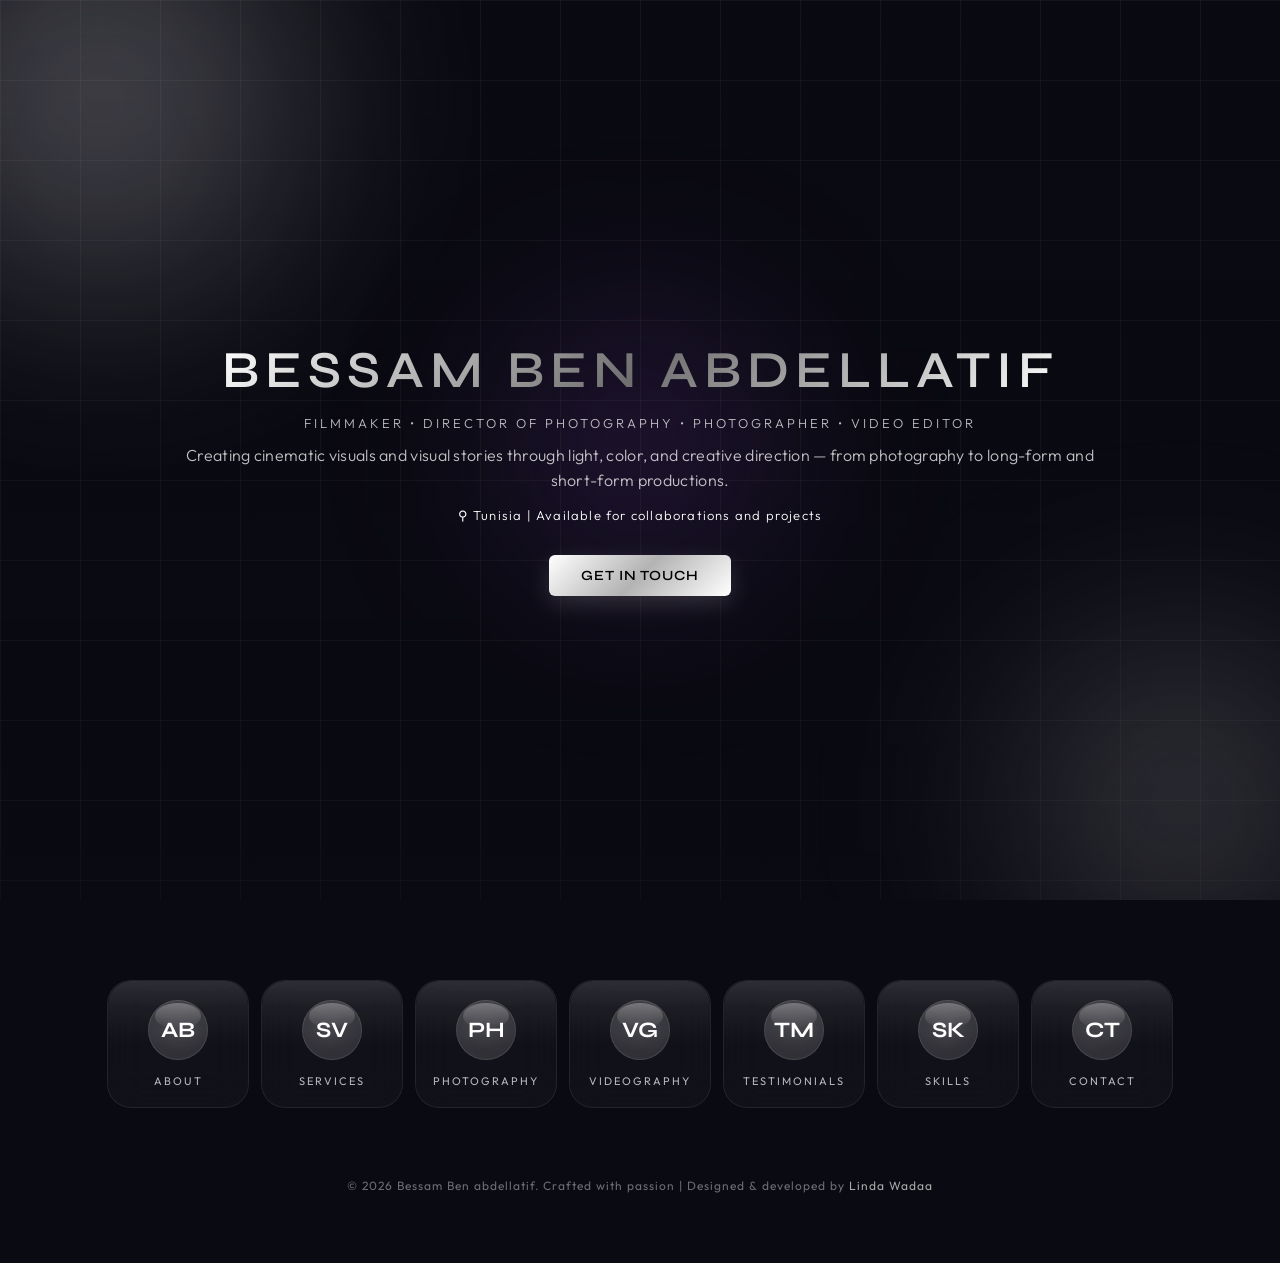
==== index.html @ fe662235 "Update title and favicon to B icon" ====
<!DOCTYPE html>
<html lang="en">
<head>
    <meta charset="UTF-8">
    <meta name="viewport" content="width=device-width, initial-scale=1.0">
    <title>Bessam Ben abdellatif</title>
    <link rel="icon" type="image/svg+xml" href="images/favicon-bassem.svg" sizes="64x64">
    <link rel="preconnect" href="https://fonts.googleapis.com">
    <link rel="preconnect" href="https://fonts.gstatic.com" crossorigin>
    <link href="https://fonts.googleapis.com/css2?family=Outfit:wght@200;300;400;500;600&family=Syne:wght@400;500;600;700&display=swap" rel="stylesheet">
    <link rel="stylesheet" href="templatemo-nexaverse.css">
<!-- 

TemplateMo 603 Nexaverse

https://templatemo.com/tm-603-nexaverse

-->
</head>
<body>
    <!-- Loading Screen -->
    <div class="loading-screen" id="loadingScreen">
        <div class="loader-ring"></div>
        <div class="loading-text">Initializing Experience...</div>
    </div>

    <!-- Ambient Background -->
    <div class="ambient-bg">
        <div class="orb orb-1"></div>
        <div class="orb orb-2"></div>
        <div class="orb orb-3"></div>
    </div>

    <!-- Grid Overlay -->
    <div class="grid-overlay"></div>

    <!-- Main Container -->
    <div class="container">
        <!-- Header -->
        <div class="header" id="mainHeader">
            <video class="header-video" autoplay muted loop preload="metadata">
                <source src="images/video.mp4" type="video/mp4">
            </video>
            <div class="header-overlay"></div>
            <div class="header-content">
                <div class="logo">
                    <svg viewBox="0 0 100 100" xmlns="http://www.w3.org/2000/svg">
                        <polygon points="50,5 95,30 95,70 50,95 5,70 5,30" fill="none" stroke="url(#logoGradient)" stroke-width="2"/>
                        <polygon points="50,20 80,37 80,63 50,80 20,63 20,37" fill="none" stroke="url(#logoGradient)" stroke-width="1.5" opacity="0.6"/>
                        <circle cx="50" cy="50" r="12" fill="url(#logoGradient)" opacity="0.3"/>
                        <circle cx="50" cy="50" r="6" fill="url(#logoGradient)"/>
                    </svg>
                </div>
                <h1 class="brand-name">Bessam Ben abdellatif</h1>
                <p class="tagline">
                    <span class="tagline-role">Filmmaker • Director of Photography • Photographer • Video Editor</span>
                    <span class="tagline-description">Creating cinematic visuals and visual stories through light, color, and creative direction — from photography to long-form and short-form productions.</span>
                    <span class="tagline-location">⚲ Tunisia | Available for collaborations and projects</span>
                </p>
                <button class="header-contact-btn" onclick="showSection('contact')">Get in Touch</button>
            </div>
        </div>

        <!-- Menu Grid -->
        <div class="menu-grid" id="menuGrid">
            <div class="menu-item initial-load" data-section="introduction">
                <div class="menu-badge">AB</div>
                <div class="menu-title">About</div>
            </div>
            <div class="menu-item initial-load" data-section="services">
                <div class="menu-badge">SV</div>
                <div class="menu-title">Services</div>
            </div>
            <div class="menu-item initial-load" data-section="photography">
                <div class="menu-badge">PH</div>
                <div class="menu-title">Photography</div>
            </div>
            <div class="menu-item initial-load" data-section="videography">
                <div class="menu-badge">VG</div>
                <div class="menu-title">Videography</div>
            </div>
            <div class="menu-item initial-load" data-section="testimonials">
                <div class="menu-badge">TM</div>
                <div class="menu-title">Testimonials</div>
            </div>
            <div class="menu-item initial-load" data-section="about">
                <div class="menu-badge">SK</div>
                <div class="menu-title">Skills</div>
            </div>
            <div class="menu-item initial-load" data-section="contact">
                <div class="menu-badge">CT</div>
                <div class="menu-title">Contact</div>
            </div>
        </div>

        <!-- Content Sections -->
        <div id="contentArea">
            <!-- Introduction Section -->
            <div class="content-section" id="introduction">
                <div class="section-header-small">
                    <div class="small-logo">
                        <img src="images/bassem.jpeg" alt="Bessam Ben abdellatif">
                    </div>
                    <div class="small-brand intro-brand-large">
                        <h3>Bessam Ben abdellatif</h3>
                    </div>
                </div>
                <button class="back-btn" onclick="backToMenu()">← Back to Menu</button>
                
                <!-- Hero Banner -->
                <div class="intro-hero">
                    <div class="intro-hero-content">
                        <h1 class="intro-headline">Director of Photography<br><span>|video editor &</span> filmmaker</h1>
                        <p class="intro-subtext">I am a filmmaker, Director of Photography, photographer, and video editor with over seven years of experience crafting cinematic visuals through light, color, and storytelling. A graduate in audiovisual advertising from the Art School of Nabeul, Tunisia, I create films, commercials, event recaps, reels, product visuals, and portrait imagery across long-form and short-form productions.

Throughout my career, I have collaborated on numerous national and private projects, managing production teams to ensure smooth workflows. My work focuses on building strong visual atmospheres through natural and artificial lighting—shaping contrast, shadows, and highlights to create depth and emotion. I pay close attention to composition and color balance to enhance storytelling, whether designing custom sets in studio or selecting impactful locations outdoors.

I explore a wide range of visual styles—from modern cinematic to vintage, cyber, arthouse, and indie—adapting each project to its narrative tone. Driven by passion and creativity, my goal is to craft compelling visual experiences and tell meaningful stories.</p>
                    </div>
                    <div class="intro-hero-visual">
                        <div class="intro-floating-card card-1">
                            <span class="card-icon">🎥</span>
                            <span class="card-text">Director of Photography</span>
                        </div>
                        <div class="intro-floating-card card-2">
                            <span class="card-icon">🎬</span>
                            <span class="card-text">Video Editor</span>
                        </div>
                        <div class="intro-floating-card card-3">
                            <span class="card-icon">📽️</span>
                            <span class="card-text">Filmmaker</span>
                        </div>
                        <div class="intro-orb"></div>
                    </div>
                </div>
                <!-- Metrics Strip -->
                <div class="intro-metrics">
                    <div class="metric-item">
                        <span class="metric-value" data-target="100">0</span>
                        <span class="metric-label">Events</span>
                    </div>
                    <div class="metric-divider"></div>
                    <div class="metric-item">
                        <span class="metric-value" data-target="20">0</span>
                        <span class="metric-label">Brands</span>
                    </div>
                    <div class="metric-divider"></div>
                    <div class="metric-item">
                        <span class="metric-value" data-target="20">0</span>
                        <span class="metric-label">National Festivals</span>
                    </div>
                    <div class="metric-divider"></div>
                    <div class="metric-item">
                        <span class="metric-value" data-target="4">0</span>
                        <span class="metric-label">Films</span>
                    </div>
                    <div class="metric-divider"></div>
                    <div class="metric-item">
                        <span class="metric-value" data-target="600">0</span>
                        <span class="metric-label">Photoshoot</span>
                    </div>
                    <div class="metric-divider"></div>
                    <div class="metric-item">
                        <span class="metric-value" data-target="800">0</span>
                        <span class="metric-label">Video Shooting</span>
                    </div>
                </div>

                <div class="intro-cta-group intro-cta-bottom">
                    <button class="intro-cta-primary" onclick="openDirectSection('photography')">View Projects</button>
                </div>
            </div>

            <!-- Services Section -->
            <div class="content-section" id="services">
                <div class="section-header-small">
                    <div class="small-logo">
                        <img src="images/bassem.jpeg" alt="Bessam Ben abdellatif">
                    </div>
                    <div class="small-brand profile-brand-compact">
                        <h3>Bessam Ben abdellatif</h3>
                    </div>
                </div>
                <button class="back-btn" onclick="backToMenu()">← Back to Menu</button>

                <div class="section-header">
                    <h2 class="section-title">Our Services</h2>
                    <p class="section-subtitle">Comprehensive solutions for the digital age</p>
                </div>

                <div class="tabs-container">
                    <div class="tab-buttons">
                        <button class="tab-btn active" onclick="switchTab(this, 'development')">Development</button>
                        <button class="tab-btn" onclick="switchTab(this, 'design')">Design</button>
                        <button class="tab-btn" onclick="switchTab(this, 'consulting')">Consulting</button>
                        <button class="tab-btn" onclick="switchTab(this, 'support')">Support</button>
                    </div>

                    <div class="tab-content">
                        <div class="tab-pane active" id="development">
                            <div class="services-list">
                                <div class="service-row">
                                    <div class="service-row-icon">
                                        <img src="images/ai-optimized-templates.jpg" alt="AI Development">
                                    </div>
                                    <div class="service-row-content">
                                        <h4>AI Development</h4>
                                        <p>Custom AI solutions powered by machine learning and neural networks for intelligent automation and predictive analytics.</p>
                                    </div>
                                    <div class="service-row-arrow">→</div>
                                </div>
                                <div class="service-row">
                                    <div class="service-row-icon">
                                        <img src="images/coding-screen.jpg" alt="Web Applications">
                                    </div>
                                    <div class="service-row-content">
                                        <h4>Web Applications</h4>
                                        <p>Responsive, scalable web apps built with modern frameworks like React, Vue, and Next.js for optimal performance.</p>
                                    </div>
                                    <div class="service-row-arrow">→</div>
                                </div>
                                <div class="service-row">
                                    <div class="service-row-icon">
                                        <img src="images/ai-mobile-app.jpg" alt="Mobile Apps">
                                    </div>
                                    <div class="service-row-content">
                                        <h4>Mobile Apps</h4>
                                        <p>Native and cross-platform mobile solutions for iOS and Android that deliver seamless user experiences.</p>
                                    </div>
                                    <div class="service-row-arrow">→</div>
                                </div>
                            </div>
                        </div>

                        <div class="tab-pane" id="design">
                            <div class="services-list">
                                <div class="service-row">
                                    <div class="service-row-icon">
                                        <img src="images/design-screen.jpg" alt="UX/UI Design">
                                    </div>
                                    <div class="service-row-content">
                                        <h4>UX/UI Design</h4>
                                        <p>Beautiful, intuitive interfaces that delight users and drive engagement through research-backed design principles.</p>
                                    </div>
                                    <div class="service-row-arrow">→</div>
                                </div>
                                <div class="service-row">
                                    <div class="service-row-icon">
                                        <img src="images/brand-identity.jpg" alt="Brand Identity">
                                    </div>
                                    <div class="service-row-content">
                                        <h4>Brand Identity</h4>
                                        <p>Complete brand packages including logos, typography, color systems, and comprehensive brand guidelines.</p>
                                    </div>
                                    <div class="service-row-arrow">→</div>
                                </div>
                                <div class="service-row">
                                    <div class="service-row-icon">
                                        <img src="images/motion-design.jpg" alt="Motion Design">
                                    </div>
                                    <div class="service-row-content">
                                        <h4>Motion Design</h4>
                                        <p>Engaging animations and interactive experiences that bring your digital products to life.</p>
                                    </div>
                                    <div class="service-row-arrow">→</div>
                                </div>
                            </div>
                        </div>

                        <div class="tab-pane" id="consulting">
                            <div class="services-list">
                                <div class="service-row">
                                    <div class="service-row-icon">
                                        <img src="images/digital-strategy.jpg" alt="Digital Strategy">
                                    </div>
                                    <div class="service-row-content">
                                        <h4>Digital Strategy</h4>
                                        <p>Strategic planning for digital transformation initiatives that align technology with business objectives.</p>
                                    </div>
                                    <div class="service-row-arrow">→</div>
                                </div>
                                <div class="service-row">
                                    <div class="service-row-icon">
                                        <img src="images/tech-audit.jpg" alt="Technology Audit">
                                    </div>
                                    <div class="service-row-content">
                                        <h4>Technology Audit</h4>
                                        <p>Comprehensive assessment of your tech infrastructure to identify opportunities and optimize performance.</p>
                                    </div>
                                    <div class="service-row-arrow">→</div>
                                </div>
                                <div class="service-row">
                                    <div class="service-row-icon">
                                        <img src="images/process-optimized.jpg" alt="Process Optimization">
                                    </div>
                                    <div class="service-row-content">
                                        <h4>Process Optimization</h4>
                                        <p>Streamline workflows with automation and best practices for maximum efficiency and productivity.</p>
                                    </div>
                                    <div class="service-row-arrow">→</div>
                                </div>
                            </div>
                        </div>

                        <div class="tab-pane" id="support">
                            <div class="services-list">
                                <div class="service-row">
                                    <div class="service-row-icon">
                                        <img src="images/247-support.jpg" alt="24/7 Support">
                                    </div>
                                    <div class="service-row-content">
                                        <h4>24/7 Support</h4>
                                        <p>Round-the-clock technical assistance and maintenance to keep your systems running smoothly.</p>
                                    </div>
                                    <div class="service-row-arrow">→</div>
                                </div>
                                <div class="service-row">
                                    <div class="service-row-icon">
                                        <img src="images/training-center.jpg" alt="Training">
                                    </div>
                                    <div class="service-row-content">
                                        <h4>Training & Workshops</h4>
                                        <p>Empower your team with expert-led training sessions tailored to your technology stack.</p>
                                    </div>
                                    <div class="service-row-arrow">→</div>
                                </div>
                                <div class="service-row">
                                    <div class="service-row-icon">
                                        <img src="images/managed-service.jpg" alt="Managed Services">
                                    </div>
                                    <div class="service-row-content">
                                        <h4>Managed Services</h4>
                                        <p>End-to-end management of your digital infrastructure for worry-free operations.</p>
                                    </div>
                                    <div class="service-row-arrow">→</div>
                                </div>
                            </div>
                        </div>
                    </div>
                </div>
            </div>

            <!-- Photography Section -->
            <div class="content-section" id="photography">
                <div class="section-header-small">
                    <div class="small-logo">
                        <img src="images/bassem.jpeg" alt="Bessam Ben abdellatif">
                    </div>
                    <div class="small-brand profile-brand-compact">
                        <h3>Bessam Ben abdellatif</h3>
                    </div>
                </div>
                <button class="back-btn" onclick="backToMenu()">← Back to Menu</button>

                <div class="section-header">
                    <h2 class="section-title">Photography</h2>
                    <p class="section-subtitle">Studio work, product photography, and visual storytelling.</p>
                </div>

                <div class="filter-buttons">
                    <button class="filter-btn active" onclick="filterGallery('all', this)">All</button>
                    <button class="filter-btn" onclick="filterGallery('commercials-ads', this)">Commercials &amp; Ads</button>
                    <button class="filter-btn" onclick="filterGallery('product-shoots', this)">Product Shoots</button>
                    <button class="filter-btn" onclick="filterGallery('event-recaps', this)">Event Recaps</button>
                    <button class="filter-btn" onclick="filterGallery('social-media-content', this)">Social Media Content</button>
                    <button class="filter-btn" onclick="filterGallery('films-cinematic-projects', this)">Films &amp; Cinematic Projects</button>
                </div>

                <div class="gallery-grid">
                    <div class="gallery-item" data-category="commercials-ads" data-page="commercials-ads.html" tabindex="0" role="link" aria-label="Open Commercials and Ads project page">
                        <video class="gallery-video" muted loop playsinline preload="metadata">
                            <source src="images/vd.mp4" type="video/mp4">
                        </video>
                        <div class="gallery-overlay">
                            <h4>Commercials &amp; Ads</h4>
                        </div>
                    </div>
                    <div class="gallery-item" data-category="product-shoots" data-page="product-shoots.html" tabindex="0" role="link" aria-label="Open Product Shoots project page">
                        <video class="gallery-video" muted loop playsinline preload="metadata">
                            <source src="images/vd.mp4" type="video/mp4">
                        </video>
                        <div class="gallery-overlay">
                            <h4>Product Shoots</h4>
                        </div>
                    </div>
                    <div class="gallery-item" data-category="event-recaps" data-page="event-recaps.html" tabindex="0" role="link" aria-label="Open Event Recaps project page">
                        <video class="gallery-video" muted loop playsinline preload="metadata">
                            <source src="images/vd.mp4" type="video/mp4">
                        </video>
                        <div class="gallery-overlay">
                            <h4>Event Recaps</h4>
                        </div>
                    </div>
                    <div class="gallery-item" data-category="photography" data-page="photography.html" tabindex="0" role="link" aria-label="Open Photography project page">
                        <video class="gallery-video" muted loop playsinline preload="metadata">
                            <source src="images/vd.mp4" type="video/mp4">
                        </video>
                        <div class="gallery-overlay">
                            <h4>Photography</h4>
                        </div>
                    </div>
                    <div class="gallery-item" data-category="social-media-content" data-page="social-media-content.html" tabindex="0" role="link" aria-label="Open Social Media Content project page">
                        <video class="gallery-video" muted loop playsinline preload="metadata">
                            <source src="images/vd.mp4" type="video/mp4">
                        </video>
                        <div class="gallery-overlay">
                            <h4>Social Media Content</h4>
                        </div>
                    </div>
                    <div class="gallery-item" data-category="films-cinematic-projects" data-page="films-cinematic-projects.html" tabindex="0" role="link" aria-label="Open Films and Cinematic Projects page">
                        <video class="gallery-video" muted loop playsinline preload="metadata">
                            <source src="images/vd.mp4" type="video/mp4">
                        </video>
                        <div class="gallery-overlay">
                            <h4>Films &amp; Cinematic Projects</h4>
                        </div>
                    </div>
                </div>
            </div>

            <!-- Videography Section -->
            <div class="content-section" id="videography">
                <div class="section-header-small">
                    <div class="small-logo">
                        <img src="images/bassem.jpeg" alt="Bessam Ben abdellatif">
                    </div>
                    <div class="small-brand profile-brand-compact">
                        <h3>Bessam Ben abdellatif</h3>
                    </div>
                </div>
                <button class="back-btn" onclick="backToMenu()">← Back to Menu</button>

                <div class="section-header">
                    <h2 class="section-title">Videography</h2>
                    <p class="section-subtitle">Cinematic productions, commercials, event coverage, and short-form content.</p>
                </div>

                <div class="filter-buttons">
                    <button class="filter-btn active" onclick="filterGallery('all', this)">All</button>
                    <button class="filter-btn" onclick="filterGallery('commercials-ads', this)">Commercials &amp; Ads</button>
                    <button class="filter-btn" onclick="filterGallery('product-shoots', this)">Product Shoots</button>
                    <button class="filter-btn" onclick="filterGallery('event-recaps', this)">Event Recaps</button>
                    <button class="filter-btn" onclick="filterGallery('social-media-content', this)">Social Media Content</button>
                    <button class="filter-btn" onclick="filterGallery('films-cinematic-projects', this)">Films &amp; Cinematic Projects</button>
                </div>

                <div class="gallery-grid">
                    <div class="gallery-item" data-category="commercials-ads" data-page="commercials-ads.html" tabindex="0" role="link" aria-label="Open Commercials and Ads project page">
                        <video class="gallery-video" muted loop playsinline preload="metadata">
                            <source src="images/vd.mp4" type="video/mp4">
                        </video>
                        <div class="gallery-overlay">
                            <h4>Commercials &amp; Ads</h4>
                        </div>
                    </div>
                    <div class="gallery-item" data-category="product-shoots" data-page="product-shoots.html" tabindex="0" role="link" aria-label="Open Product Shoots project page">
                        <video class="gallery-video" muted loop playsinline preload="metadata">
                            <source src="images/vd.mp4" type="video/mp4">
                        </video>
                        <div class="gallery-overlay">
                            <h4>Product Shoots</h4>
                        </div>
                    </div>
                    <div class="gallery-item" data-category="event-recaps" data-page="event-recaps.html" tabindex="0" role="link" aria-label="Open Event Recaps project page">
                        <video class="gallery-video" muted loop playsinline preload="metadata">
                            <source src="images/vd.mp4" type="video/mp4">
                        </video>
                        <div class="gallery-overlay">
                            <h4>Event Recaps</h4>
                        </div>
                    </div>
                    <div class="gallery-item" data-category="photography" data-page="photography.html" tabindex="0" role="link" aria-label="Open Photography project page">
                        <video class="gallery-video" muted loop playsinline preload="metadata">
                            <source src="images/vd.mp4" type="video/mp4">
                        </video>
                        <div class="gallery-overlay">
                            <h4>Photography</h4>
                        </div>
                    </div>
                    <div class="gallery-item" data-category="social-media-content" data-page="social-media-content.html" tabindex="0" role="link" aria-label="Open Social Media Content project page">
                        <video class="gallery-video" muted loop playsinline preload="metadata">
                            <source src="images/vd.mp4" type="video/mp4">
                        </video>
                        <div class="gallery-overlay">
                            <h4>Social Media Content</h4>
                        </div>
                    </div>
                    <div class="gallery-item" data-category="films-cinematic-projects" data-page="films-cinematic-projects.html" tabindex="0" role="link" aria-label="Open Films and Cinematic Projects page">
                        <video class="gallery-video" muted loop playsinline preload="metadata">
                            <source src="images/vd.mp4" type="video/mp4">
                        </video>
                        <div class="gallery-overlay">
                            <h4>Films &amp; Cinematic Projects</h4>
                        </div>
                    </div>
                </div>
            </div>

            <!-- Testimonials Section -->
            <div class="content-section" id="testimonials">
                <div class="section-header-small">
                    <div class="small-logo">
                        <img src="images/bassem.jpeg" alt="Bessam Ben abdellatif">
                    </div>
                    <div class="small-brand profile-brand-compact">
                        <h3>Bessam Ben abdellatif</h3>
                    </div>
                </div>
                <button class="back-btn" onclick="backToMenu()">← Back to Menu</button>

                <div class="section-header">
                    <h2 class="section-title">Client Stories</h2>
                    <p class="section-subtitle">What our clients say about us</p>
                </div>

                <div class="testimonials-grid">
                    <div class="testimonial-card">
                        <p class="testimonial-text">Working with NexaVerse transformed our digital presence. Their innovative approach and attention to detail exceeded our expectations at every turn.</p>
                        <div class="testimonial-author">
                            <div class="author-avatar">
                                <img src="https://images.unsplash.com/photo-1507003211169-0a1dd7228f2d?w=200&h=200&fit=crop" alt="Client 1">
                            </div>
                            <div class="author-info">
                                <h5>Michael Chen</h5>
                                <p>CEO, TechVentures</p>
                            </div>
                        </div>
                    </div>
                    <div class="testimonial-card">
                        <p class="testimonial-text">The team's expertise in UX design helped us create an app that our users absolutely love. Our engagement metrics have increased by 200%.</p>
                        <div class="testimonial-author">
                            <div class="author-avatar">
                                <img src="https://images.unsplash.com/photo-1494790108377-be9c29b29330?w=200&h=200&fit=crop" alt="Client 2">
                            </div>
                            <div class="author-info">
                                <h5>Sarah Johnson</h5>
                                <p>Product Director, InnovateCo</p>
                            </div>
                        </div>
                    </div>
                    <div class="testimonial-card">
                        <p class="testimonial-text">From strategy to execution, NexaVerse delivered exceptional results. Their commitment to quality is unmatched in the industry.</p>
                        <div class="testimonial-author">
                            <div class="author-avatar">
                                <img src="https://images.unsplash.com/photo-1472099645785-5658abf4ff4e?w=200&h=200&fit=crop" alt="Client 3">
                            </div>
                            <div class="author-info">
                                <h5>David Park</h5>
                                <p>Founder, StartupHub</p>
                            </div>
                        </div>
                    </div>
                    <div class="testimonial-card">
                        <p class="testimonial-text">The AI solutions they built for us have revolutionized our operations. We've seen a 40% increase in efficiency since implementation.</p>
                        <div class="testimonial-author">
                            <div class="author-avatar">
                                <img src="https://images.unsplash.com/photo-1438761681033-6461ffad8d80?w=200&h=200&fit=crop" alt="Client 4">
                            </div>
                            <div class="author-info">
                                <h5>Emily Zhang</h5>
                                <p>COO, DataFlow Inc</p>
                            </div>
                        </div>
                    </div>
                </div>
            </div>

            <!-- About Section -->
            <div class="content-section" id="about">
                <div class="section-header-small">
                    <div class="small-logo">
                        <img src="images/bassem.jpeg" alt="Bessam Ben abdellatif">
                    </div>
                    <div class="small-brand profile-brand-compact">
                        <h3>Bessam Ben abdellatif</h3>
                    </div>
                </div>
                <button class="back-btn" onclick="backToMenu()">← Back to Menu</button>

                <div class="section-header">
                    <h2 class="section-title">About Us</h2>
                    <p class="section-subtitle">Our story, mission, and values</p>
                </div>

                <div class="about-content">
                    <div class="about-text">
                        <h3>Pioneering Digital Innovation</h3>
                        <p>Founded in 2020, NexaVerse has grown from a small team of passionate developers into a leading digital agency. We believe in pushing boundaries and creating solutions that make a real difference.</p>
                        <p>Our diverse team brings together expertise from design, development, AI, and strategy to deliver holistic solutions that drive business growth and user engagement.</p>
                        <p>We're not just building products – we're shaping the future of digital experiences.</p>
                        <p>Discover AI-optimized web templates from <a href="https://templatemo.com" rel="nofollow" target="_blank">TemplateMo</a>. Maximize efficiency with the timer platform at <a href="https://timermo.com" rel="nofollow" target="_blank">TimerMo</a>. Design like a pro using vector stickers from <a href="https://www.vectorsticker.com" rel="nofollow" target="_blank">VectorSticker</a>.</p>
                    </div>
                    <div class="about-image">
                        <img src="images/about-our-team.jpg" alt="Our Team">
                    </div>
                </div>

                <!-- Tech Stack Preview -->
                <div class="intro-tech">
                    <p class="tech-label">Technologies We Master</p>
                    <div class="tech-marquee">
                        <div class="tech-track">
                            <span class="tech-item">React</span>
                            <span class="tech-item">Next.js</span>
                            <span class="tech-item">Node.js</span>
                            <span class="tech-item">Python</span>
                            <span class="tech-item">TensorFlow</span>
                            <span class="tech-item">AWS</span>
                            <span class="tech-item">Flutter</span>
                            <span class="tech-item">Figma</span>
                            <span class="tech-item">React</span>
                            <span class="tech-item">Next.js</span>
                            <span class="tech-item">Node.js</span>
                            <span class="tech-item">Python</span>
                        </div>
                    </div>
                </div>
            </div>

            <!-- Contact Section -->
            <div class="content-section" id="contact">
                <div class="section-header-small">
                    <div class="small-logo">
                        <img src="images/bassem.jpeg" alt="Bessam Ben abdellatif">
                    </div>
                    <div class="small-brand profile-brand-compact">
                        <h3>Bessam Ben abdellatif</h3>
                    </div>
                </div>
                <button class="back-btn" onclick="backToMenu()">← Back to Menu</button>

                <div class="section-header">
                    <h2 class="section-title">Get in Touch</h2>
                    <p class="section-subtitle">Available for freelance and collaborative projects.</p>
                </div>

                <div class="contact-grid">
                    <form class="contact-form" id="contactForm">
                        <div class="form-group">
                            <input type="text" id="contactName" name="from_name" placeholder="Your Name" required>
                        </div>
                        <div class="form-group">
                            <input type="email" id="contactEmail" name="from_email" placeholder="Your Email" required>
                        </div>
                        <div class="form-group">
                            <input type="text" id="contactSubject" name="subject" placeholder="Subject" required>
                        </div>
                        <div class="form-group">
                            <textarea id="contactMessage" name="message" placeholder="Your Message" minlength="30" required></textarea>
                        </div>
                        <button class="submit-btn" id="contactSubmitBtn" type="submit">Send Message</button>
                        <p class="form-status" id="contactFormStatus" aria-live="polite"></p>
                    </form>
                    <div class="contact-info">
                        <div class="contact-item map-card">
                            <div class="map-frame">
                                <iframe src="https://maps.google.com/maps?q=beni%20khiar%20nabeul%20tunisia&z=13&output=embed" loading="lazy" title="Map - Beni Khiar, Nabeul, Tunisia"></iframe>
                            </div>
                            <div class="contact-details map-details">
                                <h4>Location</h4>
                                <p>Beni Khiar, Nabeul, Tunisia</p>
                            </div>
                        </div>
                        <div class="contact-item">
                            <div class="contact-icon">📧</div>
                            <div class="contact-details">
                                <h4>Email</h4>
                                <p>benabdellatifbessam@gmail.com</p>
                            </div>
                        </div>
                    </div>
                </div>

                <div class="social-contact-nav contact-social-nav">
                    <a class="social-btn social-link" href="https://www.facebook.com/bessam.benabdellatif" target="_blank" rel="noopener noreferrer" aria-label="Facebook">
                        <svg class="social-icon" xmlns="http://www.w3.org/2000/svg" width="24" height="24" viewBox="0 0 24 24">
                            <path d="M16.75,9H13.5V7a1,1,0,0,1,1-1h2V3H14a4,4,0,0,0-4,4V9H8v3h2v9h3.5V12H16Z"></path>
                        </svg>
                    </a>
                    <a class="social-btn social-link" href="https://wa.me/21652028146" target="_blank" rel="noopener noreferrer" aria-label="WhatsApp">
                        <svg class="social-icon" xmlns="http://www.w3.org/2000/svg" viewBox="0 0 448 512">
                            <path d="M380.9 97.1C339 55.1 283.2 32 223.9 32c-122.4 0-221.7 99.3-221.7 221.7c0 39.1 10.2 77.3 29.6 111L0 480l118.7-31.1c32.6 17.8 69.3 27.2 106.1 27.3h.1c122.3 0 221.7-99.4 221.7-221.7c0-59.3-23.1-115-65.7-157.4zM223.9 438.7h-.1c-33.2 0-65.7-8.9-94.1-25.6l-6.7-4l-70.5 18.5l18.8-68.7l-4.3-7.1c-18.2-28.9-27.8-62.3-27.8-96.5c0-100.8 82-182.8 182.9-182.8c48.9 0 94.8 19.1 129.4 53.8c34.5 34.7 53.5 80.6 53.5 129.5c-.1 100.8-82.1 182.9-182.8 182.9zm101.5-138.2c-5.5-2.8-32.8-16.1-37.9-17.9c-5.1-1.9-8.8-2.8-12.5 2.8c-3.7 5.6-14.3 17.9-17.5 21.5c-3.2 3.7-6.5 4.2-12 1.4c-32.6-16.3-54-29.1-75.6-65.9c-5.7-9.8 5.7-9.1 16.3-30.3c1.8-3.7 .9-6.9-.5-9.7c-1.4-2.8-12.5-30.1-17.1-41.2c-4.5-10.8-9.1-9.4-12.5-9.6c-3.2-.2-6.9-.2-10.6-.2c-3.7 0-9.7 1.4-14.8 6.9c-5.1 5.6-19.4 18.9-19.4 46.1c0 27.2 19.8 53.5 22.6 57.2c2.8 3.7 39 59.6 94.6 83.5c35.2 15.1 49 16.4 66.6 13.8c10.7-1.6 32.8-13.4 37.4-26.3c4.6-12.9 4.6-23.9 3.2-26.3c-1.3-2.3-5-3.7-10.5-6.5z"></path>
                        </svg>
                    </a>
                    <a class="social-btn social-link" href="https://www.linkedin.com/in/bessam-benabdellatif-9aa1332a8" target="_blank" rel="noopener noreferrer" aria-label="LinkedIn">
                        <svg class="social-icon" xmlns="http://www.w3.org/2000/svg" viewBox="0 0 448 512">
                            <path d="M100.28 448H7.4V148.9h92.88zM53.79 108.1C24.09 108.1 0 83.5 0 53.8A53.79 53.79 0 0 1 53.79 0a53.79 53.79 0 0 1 53.79 53.8c0 29.7-24.1 54.3-53.79 54.3zM447.9 448h-92.68V302.4c0-34.7-.7-79.2-48.29-79.2-48.3 0-55.7 37.7-55.7 76.7V448h-92.78V148.9h89.08v40.8h1.3c12.4-23.5 42.7-48.3 87.88-48.3 94 0 111.28 61.9 111.28 142.3V448z"></path>
                        </svg>
                    </a>
                    <a class="social-btn social-link" href="https://www.instagram.com/be.ssam_ben_ab/" target="_blank" rel="noopener noreferrer" aria-label="Instagram">
                        <svg class="social-icon" xmlns="http://www.w3.org/2000/svg" viewBox="0 0 448 512">
                            <path d="M224.1 141c-63.6 0-114.9 51.3-114.9 114.9s51.3 114.9 114.9 114.9S339 319.5 339 255.9S287.7 141 224.1 141zm0 189.6c-41.3 0-74.7-33.4-74.7-74.7s33.4-74.7 74.7-74.7 74.7 33.4 74.7 74.7-33.4 74.7-74.7 74.7zm146.4-194.3c0 14.9-12 26.9-26.9 26.9-14.9 0-26.9-12-26.9-26.9 0-14.9 12-26.9 26.9-26.9 14.9 0 26.9 12 26.9 26.9zm76.1 27.2c-1.7-35.3-9.8-66.6-35.7-92.5-25.9-25.9-57.2-34-92.5-35.7-35.6-2-142.2-2-177.8 0-35.3 1.7-66.6 9.8-92.5 35.7-25.9 25.9-34 57.2-35.7 92.5-2 35.6-2 142.2 0 177.8 1.7 35.3 9.8 66.6 35.7 92.5 25.9 25.9 57.2 34 92.5 35.7 35.6 2 142.2 2 177.8 0 35.3-1.7 66.6-9.8 92.5-35.7 25.9-25.9 34-57.2 35.7-92.5 2-35.6 2-142.1 0-177.8zm-47.8 217.6c-7.7 19.4-22.6 34.3-42 42-29.1 11.5-98.3 8.9-130.7 8.9s-101.7 2.6-130.7-8.9c-19.4-7.7-34.3-22.6-42-42-11.5-29.1-8.9-98.3-8.9-130.7s-2.6-101.7 8.9-130.7c7.7-19.4 22.6-34.3 42-42 29.1-11.5 98.3-8.9 130.7-8.9s101.7-2.6 130.7 8.9c19.4 7.7 34.3 22.6 42 42 11.5 29.1 8.9 98.3 8.9 130.7s2.7 101.7-8.9 130.7z"></path>
                        </svg>
                    </a>
                    <a class="social-btn social-link" href="https://www.youtube.com/@bessambenabdellatif2386" target="_blank" rel="noopener noreferrer" aria-label="YouTube">
                        <svg class="social-icon" xmlns="http://www.w3.org/2000/svg" viewBox="0 0 576 512">
                            <path d="M549.655 124.083c-6.281-23.65-24.787-42.276-48.284-48.597C458.781 64 288 64 288 64S117.22 64 74.629 75.486c-23.497 6.322-42.003 24.947-48.284 48.597-11.412 42.867-11.412 132.305-11.412 132.305s0 89.438 11.412 132.305c6.281 23.65 24.787 41.5 48.284 47.821C117.22 448 288 448 288 448s170.78 0 213.371-11.486c23.497-6.321 42.003-24.171 48.284-47.821 11.412-42.867 11.412-132.305 11.412-132.305s0-89.438-11.412-132.305zm-317.51 213.508V175.185l142.739 81.205-142.739 81.201z"></path>
                        </svg>
                    </a>
                </div>
            </div>
        </div>

        <!-- Footer -->
        <footer class="footer" id="mainFooter">
            <p>© 2026 Bessam Ben abdellatif. Crafted with passion | Designed & developed by <a href="https://lindawadaa.netlify.app/" target="_blank" style="color: darkgray;">Linda Wadaa</a></p>
        </footer>
    </div>

    <div class="video-popup" id="videoPopup" aria-hidden="true">
        <div class="video-popup-backdrop" data-close-video-popup></div>
        <div class="video-popup-content" role="dialog" aria-modal="true" aria-label="Video preview">
            <button class="video-popup-close" type="button" data-close-video-popup aria-label="Close video">×</button>
            <video class="video-popup-player" id="videoPopupPlayer" controls preload="metadata">
                <source src="images/video.mp4" type="video/mp4">
            </video>
        </div>
    </div>
<script src="https://cdn.jsdelivr.net/npm/@emailjs/browser@4/dist/email.min.js"></script>
<script src="templatemo-nexa-scripts.js"></script>
</body>
</html>
---- templatemo-nexaverse.css ----
@charset "utf-8";
/* CSS Document 

TemplateMo 603 Nexaverse

https://templatemo.com/tm-603-nexaverse

*/

* {
	margin: 0;
	padding: 0;
	box-sizing: border-box;
}

:root {
	--primary: #ffffff;
	--secondary: #d9d9d9;
	--title-gradient: linear-gradient(135deg, #ffffff 0%, #6f6f6f 50%, #ffffff 100%);
	--accent: #9d4edd;
	--dark-1: #0a0a12;
	--dark-2: #12121f;
	--dark-3: #1a1a2e;
	--glass-bg: rgba(255, 255, 255, 0.03);
	--glass-border: rgba(255, 255, 255, 0.08);
	--glow-cyan: rgba(255, 255, 255, 0.35);
	--glow-magenta: rgba(217, 217, 217, 0.35);
}

body {
	font-family: 'Outfit', sans-serif;
	background: var(--dark-1);
	color: #ffffff;
	overflow-x: hidden;
	min-height: 100vh;
}

/* Ambient Background */
.ambient-bg {
	position: fixed;
	top: 0;
	left: 0;
	width: 100%;
	height: 100%;
	pointer-events: none;
	z-index: 0;
	overflow: hidden;
}

.orb {
	position: absolute;
	border-radius: 50%;
	filter: blur(80px);
	animation: float 20s ease-in-out infinite;
}

.orb-1 {
	width: 600px;
	height: 600px;
	background: radial-gradient(circle, var(--glow-cyan) 0%, transparent 70%);
	top: -200px;
	left: -200px;
	animation-delay: 0s;
}

.orb-2 {
	width: 500px;
	height: 500px;
	background: radial-gradient(circle, var(--glow-magenta) 0%, transparent 70%);
	bottom: -150px;
	right: -150px;
	animation-delay: -7s;
}

.orb-3 {
	width: 400px;
	height: 400px;
	background: radial-gradient(circle, rgba(157, 78, 221, 0.3) 0%, transparent 70%);
	top: 50%;
	left: 50%;
	transform: translate(-50%, -50%);
	animation-delay: -14s;
}

@keyframes float {

	0%,
	100% {
		transform: translate(0, 0) scale(1);
	}

	25% {
		transform: translate(50px, -30px) scale(1.05);
	}

	50% {
		transform: translate(-30px, 50px) scale(0.95);
	}

	75% {
		transform: translate(-50px, -20px) scale(1.02);
	}
}

/* The Background Grid Pattern Overlay */
.grid-overlay {
	position: fixed;
	top: 0;
	left: 0;
	width: 100%;
	height: 100%;
	background-image:
		linear-gradient(rgba(255, 255, 255, 0.05) 1px, transparent 1px),
		linear-gradient(90deg, rgba(255, 255, 255, 0.05) 1px, transparent 1px);
	background-size: 80px 80px;
	pointer-events: none;
	z-index: 1;
}

/* Loading Screen */
.loading-screen {
	position: fixed;
	top: 0;
	left: 0;
	width: 100%;
	height: 100%;
	background: var(--dark-1);
	z-index: 10000;
	display: flex;
	flex-direction: column;
	justify-content: center;
	align-items: center;
	transition: opacity 0.8s ease, visibility 0.8s ease;
}

.loading-screen.hidden {
	opacity: 0;
	visibility: hidden;
}

.loader-ring {
	width: 80px;
	height: 80px;
	position: relative;
}

.loader-ring::before,
.loader-ring::after {
	content: '';
	position: absolute;
	border-radius: 50%;
	border: 2px solid transparent;
}

.loader-ring::before {
	top: 0;
	left: 0;
	right: 0;
	bottom: 0;
	border-top-color: var(--primary);
	border-right-color: var(--primary);
	animation: spin 1.2s linear infinite;
}

.loader-ring::after {
	top: 10px;
	left: 10px;
	right: 10px;
	bottom: 10px;
	border-bottom-color: var(--secondary);
	border-left-color: var(--secondary);
	animation: spin 0.8s linear infinite reverse;
}

@keyframes spin {
	to {
		transform: rotate(360deg);
	}
}

.loading-text {
	margin-top: 30px;
	font-family: 'Syne', sans-serif;
	font-size: 12px;
	letter-spacing: 4px;
	color: var(--primary);
	text-transform: uppercase;
}

/* Main Container */
.container {
	position: relative;
	z-index: 10;
	padding: 0 20px 40px;
	max-width: 1200px;
	margin: 0 auto;
	min-height: 100vh;
	display: flex;
	flex-direction: column;
}

/* Header */
.header {
	text-align: center;
	margin-bottom: 60px;
	left: 50%;
	right: 50%;
	width: 100vw;
	height: 100vh;
	max-width: 100vw;
	margin-left: -50vw;
	margin-right: -50vw;
	position: relative;
	overflow: hidden;
	opacity: 0;
	animation: fadeUp 0.8s ease-out 1s forwards;
}

.header-video {
	position: absolute;
	top: 0;
	left: 0;
	width: 100%;
	height: 100%;
	object-fit: cover;
	z-index: 0;
	filter: brightness(0.78);
	cursor: pointer;
}

.header-overlay {
	position: absolute;
	top: 0;
	left: 0;
	width: 100%;
	height: 100%;
	background: linear-gradient(180deg, rgba(10, 10, 18, 0.12) 0%, rgba(10, 10, 18, 0.38) 100%);
	z-index: 1;
}

.video-popup {
	position: fixed;
	inset: 0;
	z-index: 10050;
	display: none;
	align-items: center;
	justify-content: center;
	padding: 24px;
}

.video-popup.active {
	display: flex;
}

.video-popup-backdrop {
	position: absolute;
	inset: 0;
	background: rgba(0, 0, 0, 0.82);
}

.video-popup-content {
	position: relative;
	z-index: 1;
	width: min(1100px, 96vw);
	max-height: 90vh;
	background: #000000;
	border: 1px solid var(--glass-border);
	border-radius: 16px;
	padding: 14px;
	box-shadow: 0 24px 60px rgba(0, 0, 0, 0.6);
}

.video-popup-player {
	width: 100%;
	max-height: calc(90vh - 28px);
	object-fit: contain;
	border-radius: 10px;
	background: #000000;
	filter: none;
}

.video-popup-close {
	position: absolute;
	top: -14px;
	right: -14px;
	width: 38px;
	height: 38px;
	border: 1px solid var(--glass-border);
	border-radius: 50%;
	background: rgba(16, 16, 24, 0.95);
	color: #ffffff;
	font-size: 24px;
	line-height: 1;
	cursor: pointer;
	transition: all 0.2s ease;
}

.video-popup-close:hover {
	background: rgba(30, 30, 42, 0.98);
	transform: scale(1.05);
}

body.video-popup-open {
	overflow: hidden;
}

.header-content {
	position: absolute;
	top: 0;
	left: 0;
	width: 100%;
	height: 100%;
	display: flex;
	flex-direction: column;
	justify-content: center;
	align-items: center;
	padding: 50px 20px;
	z-index: 2;
	transform: translateY(-40px);
	pointer-events: none;
}

@keyframes fadeUp {
	to {
		opacity: 1;
		transform: translateY(0);
	}

	from {
		transform: translateY(30px);
	}
}

.logo {
	width: 90px;
	height: 90px;
	margin: 0 auto 25px;
	position: relative;
}

.logo svg {
	width: 100%;
	height: 100%;
	filter: drop-shadow(0 0 20px var(--glow-cyan));
}

.brand-name {
	font-family: 'Syne', sans-serif;
	font-size: 52px;
	font-weight: 600;
	letter-spacing: 6px;
	margin-bottom: 12px;
	color: #ffffff;
	background: var(--title-gradient);
	-webkit-background-clip: text;
	-webkit-text-fill-color: transparent;
	background-clip: text;
	text-transform: uppercase;
}

.tagline {
	display: flex;
	flex-direction: column;
	align-items: center;
	gap: 10px;
	max-width: min(980px, 88vw);
	color: rgba(255, 255, 255, 0.75);
	font-weight: 300;
	line-height: 1.55;
	text-align: center;
}

.tagline-role {
	font-size: 13px;
	letter-spacing: 3px;
	text-transform: uppercase;
	color: rgba(255, 255, 255, 0.72);
}

.tagline-description {
	font-size: 16px;
	letter-spacing: 0.3px;
	max-width: 920px;
}

.tagline-location {
	font-size: 13px;
	letter-spacing: 1.2px;
	color: var(--primary);
	padding-top: 2px;
}

.header-contact-btn {
	margin-top: 30px;
	padding: 12px 32px;
	background: linear-gradient(135deg, #ffffff 0%, #b3b3b3 50%, #ffffff 100%);
	color: #000000;
	border: none;
	border-radius: 6px;
	font-family: 'Syne', sans-serif;
	font-size: 14px;
	font-weight: 600;
	letter-spacing: 1px;
	cursor: pointer;
	transition: all 0.3s ease;
	text-transform: uppercase;
	box-shadow: 0 8px 24px rgba(255, 255, 255, 0.15);
	pointer-events: auto;
}

.header-contact-btn:hover {
	transform: translateY(-2px);
	box-shadow: 0 12px 32px rgba(255, 255, 255, 0.25);
	background: linear-gradient(135deg, #ffffff 0%, #d9d9d9 50%, #ffffff 100%);
}

.header-contact-btn:active {
	transform: translateY(0px);
}

/* Menu Grid */
.menu-grid {
	display: flex;
	flex-wrap: wrap;
	gap: 12px;
	margin: 20px auto 40px;
	justify-content: center;
	overflow-x: visible;
}

.menu-item {
	width: 142px;
	flex: 0 1 142px;
	height: 128px;
	background: var(--glass-bg);
	backdrop-filter: blur(20px);
	-webkit-backdrop-filter: blur(20px);
	border: 1px solid var(--glass-border);
	border-radius: 24px;
	display: flex;
	flex-direction: column;
	justify-content: center;
	align-items: center;
	cursor: pointer;
	position: relative;
	overflow: hidden;
	opacity: 0;
	transform: translateY(30px) scale(0.9);
	transition: all 0.5s cubic-bezier(0.175, 0.885, 0.32, 1.275);
}

/* Glossy effect overlay */
.menu-item::before {
	content: '';
	position: absolute;
	top: 0;
	left: 0;
	right: 0;
	height: 50%;
	background: linear-gradient(180deg,
			rgba(255, 255, 255, 0.12) 0%,
			rgba(255, 255, 255, 0.05) 40%,
			transparent 100%);
	border-radius: 24px 24px 0 0;
	pointer-events: none;
}

/* Glow ring on hover - removed, using cleaner border style */
.menu-item::after {
	display: none;
}

.menu-item:hover {
	transform: translateY(-10px) scale(1.02);
	background: rgba(255, 255, 255, 0.08);
	border-color: var(--primary);
	box-shadow:
		0 20px 40px rgba(0, 0, 0, 0.4),
		0 0 30px rgba(225, 225, 225, 0.2);
}

.menu-item.visible {
	opacity: 1;
	transform: translateY(0) scale(1);
}

.menu-item.initial-load {
	animation: menuAppear 0.5s ease-out forwards;
}

.menu-item.initial-load:nth-child(1) {
	animation-delay: 1.1s;
}

.menu-item.initial-load:nth-child(2) {
	animation-delay: 1.2s;
}

.menu-item.initial-load:nth-child(3) {
	animation-delay: 1.3s;
}

.menu-item.initial-load:nth-child(4) {
	animation-delay: 1.4s;
}

.menu-item.initial-load:nth-child(5) {
	animation-delay: 1.5s;
}

.menu-item.initial-load:nth-child(6) {
	animation-delay: 1.6s;
}

@keyframes menuAppear {
	to {
		opacity: 1;
		transform: translateY(0) scale(1);
	}
}

/* Menu Badge - Replaces Icons */
.menu-badge {
	width: 60px;
	height: 60px;
	border-radius: 50%;
	display: flex;
	justify-content: center;
	align-items: center;
	font-family: 'Syne', sans-serif;
	font-size: 22px;
	font-weight: 700;
	margin-bottom: 15px;
	position: relative;
	background: linear-gradient(135deg,
			rgba(255, 255, 255, 0.15) 0%,
			rgba(217, 217, 217, 0.15) 100%);
	border: 1px solid rgba(255, 255, 255, 0.1);
	color: var(--primary);
	text-shadow: 0 0 20px var(--glow-cyan);
	transition: all 0.4s ease;
	overflow: hidden;
}

/* Inner glossy shine */
.menu-badge::before {
	content: '';
	position: absolute;
	top: 2px;
	left: 10%;
	right: 10%;
	height: 45%;
	background: linear-gradient(180deg,
			rgba(255, 255, 255, 0.3) 0%,
			transparent 100%);
	border-radius: 50%;
	pointer-events: none;
}

/* Animated ring */
.menu-badge::after {
	content: '';
	position: absolute;
	inset: -3px;
	border-radius: 50%;
	border: 2px solid transparent;
	border-top-color: var(--primary);
	border-right-color: rgba(225, 225, 225, 0.5);
	opacity: 0;
	transition: opacity 0.4s ease;
}

.menu-item:hover .menu-badge {
	background: linear-gradient(135deg,
			rgba(255, 255, 255, 0.2) 0%,
			rgba(225, 225, 225, 0.15) 100%);
	transform: scale(1.1);
	box-shadow: 0 0 25px rgba(225, 225, 225, 0.25);
}

.menu-item:hover .menu-badge::after {
	opacity: 1;
	animation: badgeSpin 2s linear infinite;
}

@keyframes badgeSpin {
	to {
		transform: rotate(360deg);
	}
}

.menu-title {
	font-size: 11px;
	font-weight: 400;
	letter-spacing: 2px;
	text-align: center;
	line-height: 1.25;
	padding: 0 8px;
	text-transform: uppercase;
	color: rgba(255, 255, 255, 0.7);
	transition: all 0.3s ease;
}

.menu-item:hover .menu-title {
	color: #ffffff;
	letter-spacing: 4px;
}

/* Content Sections */
.content-section {
	display: none;
	opacity: 0;
	padding: 80px 20px;
	position: relative;
}

.content-section.active {
	display: block;
	animation: sectionIn 0.6s ease-out forwards;
}

@keyframes sectionIn {
	from {
		opacity: 0;
		transform: translateY(40px);
	}

	to {
		opacity: 1;
		transform: translateY(0);
	}
}

/* Section Header Small */
.section-header-small {
	position: fixed;
	top: 20px;
	left: 20px;
	display: flex;
	align-items: center;
	gap: 12px;
	z-index: 100;
	background: var(--glass-bg);
	backdrop-filter: blur(20px);
	-webkit-backdrop-filter: blur(20px);
	padding: 12px 20px;
	border-radius: 50px;
	border: 1px solid var(--glass-border);
}

.small-logo {
	width: 32px;
	height: 32px;
}

.small-logo svg {
	width: 100%;
	height: 100%;
	filter: drop-shadow(0 0 10px var(--glow-cyan));
}

.small-brand h3 {
	font-family: 'Syne', sans-serif;
	font-size: 14px;
	font-weight: 600;
	letter-spacing: 2px;
	color: #ffffff;
	background: linear-gradient(135deg, #ffffff 0%, #6f6f6f 50%, #ffffff 100%);
	-webkit-background-clip: text;
	-webkit-text-fill-color: transparent;
	background-clip: text;
}

.small-brand p {
	font-size: 9px;
	letter-spacing: 1px;
	color: rgba(255, 255, 255, 0.5);
	margin-top: 2px;
}

#introduction .intro-brand-large h3 {
	font-size: 22px;
	letter-spacing: 1px;
	font-weight: 600;
}

#introduction .intro-brand-large p {
	font-size: 14px;
	letter-spacing: 1.8px;
	margin-top: 6px;
}

.profile-brand-compact h3 {
	font-size: 16px;
	letter-spacing: 0.8px;
	font-weight: 600;
	background: linear-gradient(135deg, #ffffff 0%, #6f6f6f 50%, #ffffff 100%);
	-webkit-background-clip: text;
	-webkit-text-fill-color: transparent;
	background-clip: text;
}

#introduction .section-header-small {
	top: 50px;
	left: 24px;
	padding: 16px 24px;
	gap: 14px;
}

#services .section-header-small,
#photography .section-header-small,
#videography .section-header-small,
#testimonials .section-header-small,
#about .section-header-small,
#contact .section-header-small {
	top: 28px;
	left: 22px;
	padding: 10px 16px;
	gap: 10px;
}

#introduction .section-header-small .small-logo {
	width: 96px;
	height: 96px;
}

#services .section-header-small .small-logo,
#photography .section-header-small .small-logo,
#videography .section-header-small .small-logo,
#testimonials .section-header-small .small-logo,
#about .section-header-small .small-logo,
#contact .section-header-small .small-logo {
	width: 56px;
	height: 56px;
}

#introduction .section-header-small .small-logo img {
	width: 100%;
	height: 100%;
	object-fit: cover;
	border-radius: 50%;
	border: 2px solid rgba(255, 255, 255, 0.35);
	filter: brightness(1.08) contrast(1.08);
	box-shadow: 0 0 16px rgba(255, 255, 255, 0.2);
}

#services .section-header-small .small-logo img,
#photography .section-header-small .small-logo img,
#videography .section-header-small .small-logo img,
#testimonials .section-header-small .small-logo img,
#about .section-header-small .small-logo img,
#contact .section-header-small .small-logo img {
	width: 100%;
	height: 100%;
	object-fit: cover;
	border-radius: 50%;
	border: 2px solid rgba(255, 255, 255, 0.35);
	filter: brightness(1.05) contrast(1.03);
	box-shadow: 0 0 12px rgba(255, 255, 255, 0.14);
}

#introduction .intro-hero {
	margin-top: 78px;
}

#introduction .intro-hero-content {
	max-width: 680px;
}

#introduction .intro-headline {
	line-height: 1.2;
	margin-bottom: 18px;
}

#introduction .intro-subtext {
	max-width: 680px;
	margin-bottom: 0;
}

.intro-cta-bottom {
	justify-content: center;
	margin: 0 auto 20px;
	width: fit-content;
}

.social-contact-nav {
	position: relative;
	width: 300px;
	display: flex;
	flex-wrap: nowrap;
	gap: 10px;
	margin: 6px auto 42px;
}

.social-btn {
	width: 50px;
	height: 50px;
	border: 1px solid var(--glass-border);
	border-radius: 10px;
	background: rgba(255, 255, 255, 0.08);
	transition: 0.3s;
	cursor: pointer;
	display: flex;
	align-items: center;
	justify-content: center;
}

.social-link {
	text-decoration: none;
}

.social-icon {
	width: 26px;
	height: 26px;
	fill: #fff;
}

.social-btn:nth-child(1):hover {
	background-color: #2753a7;
}


.contact-social-nav {
	margin: 24px auto 0;
	width: fit-content;
	max-width: 100%;
	justify-content: center;
}
.social-btn:nth-child(2):hover {
	background-color: #25d366;
}

.social-btn:nth-child(3):hover {
	background-color: #0274b3;
}

.social-btn:nth-child(4):hover {
	background-color: #e1306c;
}

.social-btn:nth-child(5):hover {
	background-color: #ff0000;
}

/* Back Button */
.back-btn {
	position: fixed;
	top: 20px;
	right: 20px;
	padding: 12px 24px;
	background: var(--glass-bg);
	backdrop-filter: blur(20px);
	-webkit-backdrop-filter: blur(20px);
	border: 1px solid var(--glass-border);
	border-radius: 50px;
	color: rgba(255, 255, 255, 0.8);
	font-family: 'Outfit', sans-serif;
	font-size: 13px;
	letter-spacing: 2px;
	white-space: nowrap;
	max-width: calc(100vw - 32px);
	text-overflow: ellipsis;
	overflow: hidden;
	cursor: pointer;
	transition: all 0.3s ease;
	z-index: 100;
}

.back-btn:hover {
	background: rgba(255, 255, 255, 0.1);
	border-color: var(--primary);
	color: var(--primary);
	box-shadow: 0 0 20px var(--glow-cyan);
}

/* Section Content */
.section-header {
	text-align: center;
	margin-bottom: 50px;
}

#photography .section-header,
#videography .section-header {
	margin-top: 28px;
}

.section-title {
	font-family: 'Syne', sans-serif;
	font-size: 42px;
	font-weight: 600;
	margin-bottom: 15px;
	color: #ffffff;
	background: var(--title-gradient);
	-webkit-background-clip: text;
	-webkit-text-fill-color: transparent;
	background-clip: text;
}

.section-subtitle {
	font-size: 14px;
	color: rgba(255, 255, 255, 0.5);
	letter-spacing: 2px;
}

/* Glass Cards */
.glass-card {
	background: var(--glass-bg);
	backdrop-filter: blur(20px);
	-webkit-backdrop-filter: blur(20px);
	border: 1px solid var(--glass-border);
	border-radius: 20px;
	padding: 30px;
	position: relative;
	overflow: hidden;
	transition: all 0.4s ease;
}

.glass-card::before {
	content: '';
	position: absolute;
	top: 0;
	left: 0;
	right: 0;
	height: 1px;
	background: linear-gradient(90deg, transparent, rgba(255, 255, 255, 0.2), transparent);
}

.glass-card:hover {
	background: rgba(255, 255, 255, 0.05);
	transform: translateY(-5px);
	box-shadow: 0 20px 40px rgba(0, 0, 0, 0.3);
}

/* ===== NEW INTRODUCTION SECTION STYLES ===== */

/* Hero Banner */
.intro-hero {
	display: grid;
	grid-template-columns: 1fr 1fr;
	gap: 60px;
	align-items: center;
	margin-bottom: 60px;
	padding: 40px 0;
}

.intro-hero-content {
	max-width: 550px;
}

.intro-badge {
	display: inline-block;
	padding: 8px 18px;
	background: rgba(255, 255, 255, 0.1);
	border: 1px solid rgba(255, 255, 255, 0.3);
	border-radius: 50px;
	font-size: 12px;
	letter-spacing: 2px;
	color: var(--primary);
	margin-bottom: 25px;
}

.intro-headline {
	font-family: 'Syne', sans-serif;
	font-size: 44px;
	font-weight: 700;
	line-height: 1.25;
	margin-bottom: 25px;
	color: #ffffff;
}

.intro-headline span {
	background: linear-gradient(135deg, #ffffff 0%, #6f6f6f 50%, #ffffff 100%);
	-webkit-background-clip: text;
	-webkit-text-fill-color: transparent;
	background-clip: text;
}

.intro-subtext {
	font-size: 17px;
	line-height: 1.7;
	color: rgba(255, 255, 255, 0.6);
	margin-bottom: 35px;
}

.intro-cta-group {
	display: flex;
	gap: 15px;
}

.intro-cta-primary {
	padding: 14px 32px;
	background: var(--glass-bg);
	backdrop-filter: blur(20px);
	-webkit-backdrop-filter: blur(20px);
	border: 1px solid var(--primary);
	border-radius: 50px;
	color: var(--primary);
	font-family: 'Outfit', sans-serif;
	font-size: 14px;
	font-weight: 500;
	letter-spacing: 1px;
	cursor: pointer;
	transition: all 0.3s ease;
}

.intro-cta-primary:hover {
	background: rgba(255, 255, 255, 0.15);
	box-shadow: 0 0 25px rgba(225, 225, 225, 0.3);
	transform: translateY(-2px);
}

.intro-cta-secondary {
	padding: 14px 32px;
	background: transparent;
	border: 1px solid var(--glass-border);
	border-radius: 50px;
	color: rgba(255, 255, 255, 0.7);
	font-family: 'Outfit', sans-serif;
	font-size: 14px;
	font-weight: 500;
	letter-spacing: 1px;
	cursor: pointer;
	transition: all 0.3s ease;
}

.intro-cta-secondary:hover {
	border-color: rgba(255, 255, 255, 0.3);
	color: #ffffff;
}

/* Hero Visual */
.intro-hero-visual {
	position: relative;
	height: 400px;
	display: flex;
	justify-content: center;
	align-items: center;
}

.intro-orb {
	width: 280px;
	height: 280px;
	border-radius: 50%;
	background: radial-gradient(circle at 30% 30%, rgba(255, 255, 255, 0.3), rgba(217, 217, 217, 0.2) 50%, transparent 70%);
	filter: blur(40px);
	animation: orbPulse 4s ease-in-out infinite;
}

@keyframes orbPulse {

	0%,
	100% {
		transform: scale(1);
		opacity: 0.7;
	}

	50% {
		transform: scale(1.1);
		opacity: 1;
	}
}

.intro-floating-card {
	position: absolute;
	background: var(--glass-bg);
	backdrop-filter: blur(20px);
	-webkit-backdrop-filter: blur(20px);
	border: 1px solid var(--glass-border);
	border-radius: 14px;
	padding: 16px 22px;
	display: flex;
	align-items: center;
	gap: 12px;
	box-shadow: 0 15px 35px rgba(0, 0, 0, 0.3);
	animation: floatCard 6s ease-in-out infinite;
}

.intro-floating-card::before {
	content: '';
	position: absolute;
	top: 0;
	left: 0;
	right: 0;
	height: 50%;
	background: linear-gradient(180deg, rgba(255, 255, 255, 0.08) 0%, transparent 100%);
	border-radius: 14px 14px 0 0;
	pointer-events: none;
}

.card-icon {
	font-size: 20px;
}

.card-text {
	font-size: 13px;
	font-weight: 500;
	color: rgba(255, 255, 255, 0.9);
	letter-spacing: 0.5px;
}

.card-1 {
	top: 30px;
	left: 10%;
	animation-delay: 0s;
}

.card-2 {
	top: 50%;
	right: 5%;
	transform: translateY(-50%);
	animation-delay: -2s;
}

.card-3 {
	bottom: 30px;
	left: 20%;
	animation-delay: -4s;
}

@keyframes floatCard {

	0%,
	100% {
		transform: translateY(0);
	}

	50% {
		transform: translateY(-15px);
	}
}

.card-2 {
	animation-name: floatCardAlt;
}

@keyframes floatCardAlt {

	0%,
	100% {
		transform: translateY(-50%);
	}

	50% {
		transform: translateY(calc(-50% - 15px));
	}
}

/* Metrics Strip */
.intro-metrics {
	display: flex;
	justify-content: center;
	align-items: center;
	gap: 50px;
	padding: 40px 50px;
	background: var(--glass-bg);
	backdrop-filter: blur(20px);
	-webkit-backdrop-filter: blur(20px);
	border: 1px solid var(--glass-border);
	border-radius: 20px;
	margin-bottom: 60px;
	position: relative;
	overflow: hidden;
}

.intro-metrics::before {
	content: '';
	position: absolute;
	top: 0;
	left: 0;
	right: 0;
	height: 1px;
	background: linear-gradient(90deg, transparent, rgba(255, 255, 255, 0.15), transparent);
}

.metric-item {
	text-align: center;
}

.metric-value {
	font-family: 'Syne', sans-serif;
	font-size: 42px;
	font-weight: 700;
	background: none;
	-webkit-text-fill-color: #ffffff;
	color: #ffffff;
	display: inline-block;
	position: relative;
	padding-left: 14px;
}

.metric-value::before {
	content: '+';
	position: absolute;
	left: 0;
	top: 50%;
	transform: translateY(-50%);
	font-size: 0.6em;
	font-weight: 700;
	background: none;
	-webkit-text-fill-color: #ffffff;
	color: #ffffff;
}

.metric-suffix {
	font-family: 'Syne', sans-serif;
	font-size: 28px;
	font-weight: 700;
	background: none;
	-webkit-text-fill-color: #ffffff;
	color: #ffffff;
}

.metric-label {
	display: block;
	font-size: 13px;
	color: rgba(255, 255, 255, 0.5);
	margin-top: 8px;
	letter-spacing: 1px;
}

.metric-divider {
	width: 1px;
	height: 50px;
	background: linear-gradient(180deg, transparent, rgba(255, 255, 255, 0.15), transparent);
}

/* Core Values */
.intro-values {
	display: grid;
	grid-template-columns: repeat(3, 1fr);
	gap: 25px;
	margin-bottom: 60px;
}

.value-card {
	background: var(--glass-bg);
	backdrop-filter: blur(20px);
	-webkit-backdrop-filter: blur(20px);
	border: 1px solid var(--glass-border);
	border-radius: 20px;
	padding: 35px 30px;
	position: relative;
	overflow: hidden;
	transition: all 0.4s ease;
}

.value-card::before {
	content: '';
	position: absolute;
	top: 0;
	left: 0;
	right: 0;
	height: 1px;
	background: linear-gradient(90deg, transparent, rgba(255, 255, 255, 0.12), transparent);
}

.value-card:hover {
	transform: translateY(-8px);
	border-color: rgba(255, 255, 255, 0.2);
	box-shadow: 0 25px 50px rgba(0, 0, 0, 0.3);
}

.value-number {
	font-family: 'Syne', sans-serif;
	font-size: 48px;
	font-weight: 700;
	color: rgba(255, 255, 255, 0.15);
	margin-bottom: 15px;
	line-height: 1;
}

.value-card h3 {
	font-family: 'Syne', sans-serif;
	font-size: 20px;
	font-weight: 600;
	color: #ffffff;
	background: linear-gradient(135deg, #ffffff 0%, #6f6f6f 50%, #ffffff 100%);
	-webkit-background-clip: text;
	-webkit-text-fill-color: transparent;
	background-clip: text;
	margin-bottom: 12px;
}

.value-card p {
	font-size: 14px;
	line-height: 1.7;
	color: rgba(255, 255, 255, 0.6);
}

/* Tech Stack */
.intro-tech {
	text-align: center;
}

.tech-label {
	font-size: 12px;
	letter-spacing: 3px;
	color: rgba(255, 255, 255, 0.4);
	text-transform: uppercase;
	margin-bottom: 20px;
}

.tech-marquee {
	overflow: hidden;
	position: relative;
	padding: 20px 0;
}

.tech-marquee::before,
.tech-marquee::after {
	content: '';
	position: absolute;
	top: 0;
	bottom: 0;
	width: 100px;
	z-index: 2;
	pointer-events: none;
}

.tech-marquee::before {
	left: 0;
	background: linear-gradient(90deg, var(--dark-1), transparent);
}

.tech-marquee::after {
	right: 0;
	background: linear-gradient(-90deg, var(--dark-1), transparent);
}

.tech-track {
	display: flex;
	gap: 40px;
	animation: marquee 20s linear infinite;
}

@keyframes marquee {
	0% {
		transform: translateX(0);
	}

	100% {
		transform: translateX(-50%);
	}
}

.tech-item {
	font-family: 'Syne', sans-serif;
	font-size: 18px;
	font-weight: 500;
	color: rgba(255, 255, 255, 0.3);
	white-space: nowrap;
	transition: color 0.3s ease;
}

.tech-item:hover {
	color: var(--primary);
}

/* Services Row Layout */
.services-list {
	display: grid;
	grid-template-columns: repeat(2, 1fr);
	gap: 20px;
	margin-top: 30px;
}

.service-row {
	background: var(--glass-bg);
	backdrop-filter: blur(20px);
	-webkit-backdrop-filter: blur(20px);
	border: 1px solid var(--glass-border);
	border-radius: 20px;
	padding: 20px;
	display: flex;
	align-items: center;
	gap: 20px;
	position: relative;
	overflow: hidden;
	transition: all 0.4s ease;
}

.service-row::before {
	content: '';
	position: absolute;
	top: 0;
	left: 0;
	right: 0;
	height: 1px;
	background: linear-gradient(90deg, transparent, rgba(255, 255, 255, 0.15), transparent);
}

.service-row::after {
	content: '';
	position: absolute;
	left: 0;
	top: 0;
	bottom: 0;
	width: 4px;
	background: linear-gradient(180deg, var(--primary), var(--accent));
	border-radius: 20px 0 0 20px;
	opacity: 0;
	transition: opacity 0.3s ease;
}

.service-row:hover {
	transform: translateY(-5px);
	background: rgba(255, 255, 255, 0.05);
	border-color: rgba(255, 255, 255, 0.2);
	box-shadow: 0 15px 40px rgba(0, 0, 0, 0.3);
}

.service-row:hover::after {
	opacity: 1;
}

.service-row-icon {
	width: 240px;
	height: 180px;
	min-width: 140px;
	border-radius: 16px;
	background: linear-gradient(135deg, rgba(255, 255, 255, 0.1), rgba(217, 217, 217, 0.1));
	border: 1px solid rgba(255, 255, 255, 0.08);
	display: flex;
	justify-content: center;
	align-items: center;
	position: relative;
	overflow: hidden;
}

.service-row-icon::before {
	content: '';
	position: absolute;
	top: 2px;
	left: 10%;
	right: 10%;
	height: 40%;
	background: linear-gradient(180deg, rgba(255, 255, 255, 0.2) 0%, transparent 100%);
	border-radius: 12px 12px 50% 50%;
}

.service-row-icon img {
	width: 100%;
	height: 100%;
	object-fit: cover;
	border-radius: 14px;
}

.service-row-content {
	flex: 1;
}

.service-row-content h4 {
	font-family: 'Syne', sans-serif;
	font-size: 18px;
	font-weight: 500;
	margin-bottom: 8px;
	color: #ffffff;
	background: linear-gradient(135deg, #ffffff 0%, #6f6f6f 50%, #ffffff 100%);
	-webkit-background-clip: text;
	-webkit-text-fill-color: transparent;
	background-clip: text;
}

.service-row-content p {
	font-size: 13px;
	color: rgba(255, 255, 255, 0.6);
	line-height: 1.6;
}

.service-row-arrow {
	display: none;
}

/* Tabs */
.tabs-container {
	margin-bottom: 30px;
}

.tab-buttons {
	display: flex;
	justify-content: center;
	gap: 10px;
	flex-wrap: wrap;
	margin-bottom: 30px;
}

.tab-btn {
	padding: 12px 28px;
	background: var(--glass-bg);
	backdrop-filter: blur(20px);
	-webkit-backdrop-filter: blur(20px);
	border: 1px solid var(--glass-border);
	border-radius: 50px;
	color: rgba(255, 255, 255, 0.6);
	font-family: 'Outfit', sans-serif;
	font-size: 13px;
	letter-spacing: 1px;
	cursor: pointer;
	transition: all 0.3s ease;
	position: relative;
	overflow: hidden;
}

.tab-btn::before {
	content: '';
	position: absolute;
	top: 0;
	left: 0;
	right: 0;
	height: 50%;
	background: linear-gradient(180deg, rgba(255, 255, 255, 0.08) 0%, transparent 100%);
	border-radius: 50px 50px 0 0;
}

.tab-btn:hover {
	background: rgba(255, 255, 255, 0.05);
	color: #ffffff;
}

.tab-btn.active {
	background: linear-gradient(135deg, rgba(255, 255, 255, 0.2), rgba(217, 217, 217, 0.2));
	border-color: var(--primary);
	color: var(--primary);
	box-shadow: 0 0 20px var(--glow-cyan);
}

.tab-pane {
	display: none;
}

.tab-pane.active {
	display: block;
	animation: tabFade 0.4s ease-out;
}

@keyframes tabFade {
	from {
		opacity: 0;
		transform: translateY(20px);
	}

	to {
		opacity: 1;
		transform: translateY(0);
	}
}

/* Gallery */
.gallery-grid {
	display: grid;
	grid-template-columns: repeat(3, minmax(0, 1fr));
	gap: 20px;
}

.gallery-item {
	position: relative;
	border-radius: 16px;
	overflow: hidden;
	aspect-ratio: 16 / 10;
	min-height: 220px;
	cursor: pointer;
	background: var(--glass-bg);
	border: 1px solid var(--glass-border);
	transition: all 0.4s ease;
}

.gallery-video {
	position: absolute;
	inset: 0;
	width: 100%;
	height: 100%;
	object-fit: cover;
	object-position: center center;
	background: rgba(0, 0, 0, 0.55);
	opacity: 1;
	pointer-events: none;
	transition: transform 0.5s ease;
}

.gallery-item:hover {
	transform: scale(1.02);
	box-shadow: 0 20px 40px rgba(0, 0, 0, 0.4);
	border-color: var(--primary);
}

.gallery-item:hover .gallery-video {
	transform: scale(1.03);
}

.gallery-overlay {
	position: absolute;
	inset: 0;
	background: linear-gradient(transparent 40%, rgba(10, 10, 18, 0.9) 100%);
	display: flex;
	flex-direction: column;
	justify-content: flex-end;
	padding: 20px;
	opacity: 1;
	transition: opacity 0.3s ease;
}

.gallery-item:hover .gallery-overlay {
	opacity: 1;
}

.gallery-overlay h4 {
	font-family: 'Syne', sans-serif;
	font-size: 16px;
	color: #ffffff;
	background: linear-gradient(135deg, #ffffff 0%, #6f6f6f 50%, #ffffff 100%);
	-webkit-background-clip: text;
	-webkit-text-fill-color: transparent;
	background-clip: text;
	margin-bottom: 5px;
}

.gallery-overlay p {
	font-size: 12px;
	color: rgba(255, 255, 255, 0.6);
}

.gallery-grid.single-card-view {
	display: flex;
	justify-content: center;
}

.gallery-grid.single-card-view .gallery-item {
	width: min(720px, 100%);
}

/* Filter Buttons */
.filter-buttons {
	display: flex;
	justify-content: center;
	gap: 10px;
	margin-bottom: 30px;
	flex-wrap: wrap;
}

.filter-btn {
	padding: 10px 20px;
	background: transparent;
	border: 1px solid var(--glass-border);
	border-radius: 30px;
	color: rgba(255, 255, 255, 0.6);
	font-family: 'Outfit', sans-serif;
	font-size: 12px;
	letter-spacing: 1px;
	cursor: pointer;
	transition: all 0.3s ease;
}

.filter-btn:hover,
.filter-btn.active {
	background: rgba(255, 255, 255, 0.1);
	border-color: var(--primary);
	color: var(--primary);
}

/* Testimonials */
.testimonials-grid {
	display: grid;
	grid-template-columns: repeat(2, 1fr);
	gap: 25px;
}

.testimonial-card {
	background: var(--glass-bg);
	backdrop-filter: blur(20px);
	-webkit-backdrop-filter: blur(20px);
	border: 1px solid var(--glass-border);
	border-radius: 20px;
	padding: 30px;
	position: relative;
	overflow: hidden;
}

.testimonial-card::before {
	content: '"';
	position: absolute;
	top: 20px;
	right: 30px;
	font-family: 'Syne', sans-serif;
	font-size: 80px;
	color: rgba(255, 255, 255, 0.1);
	line-height: 1;
}

.testimonial-text {
	font-size: 15px;
	line-height: 1.8;
	color: rgba(255, 255, 255, 0.7);
	margin-bottom: 20px;
	font-style: italic;
}

.testimonial-author {
	display: flex;
	align-items: center;
	gap: 15px;
}

.author-avatar {
	width: 70px;
	height: 70px;
	border-radius: 50%;
	overflow: hidden;
	border: 2px solid var(--primary);
	box-shadow: 0 0 20px rgba(255, 255, 255, 0.2);
}

.author-avatar img {
	width: 100%;
	height: 100%;
	object-fit: cover;
}

.author-info h5 {
	font-family: 'Syne', sans-serif;
	font-size: 14px;
	font-weight: 500;
	color: #ffffff;
	background: linear-gradient(135deg, #ffffff 0%, #6f6f6f 50%, #ffffff 100%);
	-webkit-background-clip: text;
	-webkit-text-fill-color: transparent;
	background-clip: text;
}

.author-info p {
	font-size: 12px;
	color: rgba(255, 255, 255, 0.5);
}

/* About Section */
.about-content {
	display: grid;
	grid-template-columns: 1fr 1fr;
	gap: 40px;
	align-items: center;
}

.about-text h3 {
	font-family: 'Syne', sans-serif;
	font-size: 28px;
	font-weight: 500;
	margin-bottom: 20px;
	color: #ffffff;
	background: linear-gradient(135deg, #ffffff 0%, #6f6f6f 50%, #ffffff 100%);
	-webkit-background-clip: text;
	-webkit-text-fill-color: transparent;
	background-clip: text;
}

.about-text p {
	color: rgba(255, 255, 255, 0.7);
	line-height: 1.8;
	margin-bottom: 15px;
}

.about-text a {
    color: var(--primary);
    text-decoration: none;
    position: relative;
    padding-bottom: 2px;
    transition: all 0.3s ease;
}

.about-text a::after {
    content: '';
    position: absolute;
    bottom: 0;
    left: 0;
    width: 0;
    height: 1px;
    background: linear-gradient(90deg, var(--primary), var(--accent));
    transition: width 0.3s ease;
}

.about-text a:hover {
    color: #ffffff;
	text-shadow: 0 0 10px rgba(255, 255, 255, 0.5);
}

.about-text a:hover::after {
    width: 100%;
}

.about-image {
	position: relative;
	border-radius: 20px;
	overflow: hidden;
}

.about-image img {
	width: 100%;
	height: auto;
	display: block;
}

.about-image::after {
	content: '';
	position: absolute;
	inset: 0;
	background: linear-gradient(135deg, rgba(255, 255, 255, 0.1), rgba(217, 217, 217, 0.1));
}

/* Contact Form */
.contact-grid {
	display: grid;
	grid-template-columns: 1fr 1fr;
	gap: 40px;
}

.contact-form {
	display: flex;
	flex-direction: column;
	gap: 20px;
}

.form-group {
	position: relative;
}

.form-group input,
.form-group textarea {
	width: 100%;
	padding: 16px 20px;
	background: var(--glass-bg);
	backdrop-filter: blur(20px);
	-webkit-backdrop-filter: blur(20px);
	border: 1px solid var(--glass-border);
	border-radius: 12px;
	color: #ffffff;
	font-family: 'Outfit', sans-serif;
	font-size: 14px;
	transition: all 0.3s ease;
}

.form-group input::placeholder,
.form-group textarea::placeholder {
	color: rgba(255, 255, 255, 0.4);
}

.form-group input:focus,
.form-group textarea:focus {
	outline: none;
	border-color: var(--primary);
	box-shadow: 0 0 20px var(--glow-cyan);
}

.form-group textarea {
	min-height: 150px;
	resize: vertical;
}

.submit-btn {
	padding: 16px 40px;
	background: var(--glass-bg);
	backdrop-filter: blur(20px);
	-webkit-backdrop-filter: blur(20px);
	border: 1px solid var(--glass-border);
	border-radius: 50px;
	color: var(--primary);
	font-family: 'Syne', sans-serif;
	font-size: 14px;
	font-weight: 600;
	letter-spacing: 2px;
	cursor: pointer;
	transition: all 0.3s ease;
	position: relative;
	overflow: hidden;
}

.submit-btn::before {
	content: '';
	position: absolute;
	top: 0;
	left: 0;
	right: 0;
	height: 50%;
	background: linear-gradient(180deg, rgba(255, 255, 255, 0.1) 0%, transparent 100%);
	border-radius: 50px 50px 0 0;
}

.submit-btn:hover {
	background: rgba(255, 255, 255, 0.1);
	border-color: var(--primary);
	transform: translateY(-3px);
	box-shadow:
		0 15px 30px rgba(0, 0, 0, 0.3),
		0 0 30px rgba(225, 225, 225, 0.25);
}

.submit-btn:disabled {
	opacity: 0.65;
	cursor: not-allowed;
	transform: none;
	box-shadow: none;
}

.form-status {
	min-height: 20px;
	margin: 4px 0 0;
	font-size: 13px;
	line-height: 1.4;
	color: rgba(255, 255, 255, 0.85);
}

.form-status.success {
	color: #9dfcb8;
}

.form-status.error {
	color: #ffb7b7;
}

.contact-info {
	display: flex;
	flex-direction: column;
	gap: 25px;
}

.contact-item {
	background: var(--glass-bg);
	backdrop-filter: blur(20px);
	-webkit-backdrop-filter: blur(20px);
	border: 1px solid var(--glass-border);
	border-radius: 16px;
	padding: 25px;
	display: flex;
	align-items: center;
	gap: 20px;
	transition: all 0.3s ease;
}

.contact-item:hover {
	border-color: var(--primary);
	box-shadow: 0 10px 30px rgba(0, 0, 0, 0.2);
}

.contact-item.map-card {
	display: block;
	padding: 14px;
}

.map-frame {
	border-radius: 12px;
	overflow: hidden;
	border: 1px solid var(--glass-border);
}

.map-frame iframe {
	width: 100%;
	height: 185px;
	border: 0;
	display: block;
}

.map-details {
	margin-top: 12px;
}

.contact-icon {
	width: 50px;
	height: 50px;
	border-radius: 50%;
	background: linear-gradient(135deg, rgba(255, 255, 255, 0.2), rgba(217, 217, 217, 0.2));
	display: flex;
	justify-content: center;
	align-items: center;
	font-size: 20px;
	color: var(--primary);
	position: relative;
	overflow: hidden;
}

.contact-icon::before {
	content: '';
	position: absolute;
	top: 2px;
	left: 10%;
	right: 10%;
	height: 40%;
	background: linear-gradient(180deg, rgba(255, 255, 255, 0.3) 0%, transparent 100%);
	border-radius: 50%;
}

.contact-details h4 {
	font-family: 'Syne', sans-serif;
	font-size: 14px;
	font-weight: 500;
	color: #ffffff;
	background: linear-gradient(135deg, #ffffff 0%, #6f6f6f 50%, #ffffff 100%);
	-webkit-background-clip: text;
	-webkit-text-fill-color: transparent;
	background-clip: text;
	margin-bottom: 5px;
}

.contact-details p {
	color: #ffffff;
	font-size: 15px;
}

/* Exit animations */
.menu-item.exit-up {
	animation: exitDown 0.5s ease-out forwards !important;
	pointer-events: none;
}

@keyframes exitDown {
	to {
		transform: translateY(50px);
		opacity: 0;
	}
}

.menu-item.return {
	animation: menuReturn 0.4s ease-out forwards !important;
}

@keyframes menuReturn {
	from {
		opacity: 0;
		transform: translateY(30px) scale(0.9);
	}

	to {
		opacity: 1;
		transform: translateY(0) scale(1);
	}
}

/* Footer */
.footer {
	margin-top: auto;
	padding: 30px 0;
	text-align: center;
	opacity: 0;
	animation: fadeUp 0.5s ease-out 1.7s forwards;
}

.footer p {
	font-size: 12px;
	color: rgba(255, 255, 255, 0.4);
	letter-spacing: 1px;
}

.footer a {
	color: var(--primary);
	text-decoration: none;
	transition: color 0.3s ease;
}

.footer a:hover {
	color: var(--secondary);
}

/* Responsive Design */
@media (max-width: 992px) {
	.section-header-small {
		position: relative;
		top: auto;
		left: auto;
		margin: 0 auto 18px;
		width: fit-content;
		max-width: 100%;
		justify-content: center;
	}

	#introduction .section-header-small,
	#services .section-header-small,
	#photography .section-header-small,
	#videography .section-header-small,
	#testimonials .section-header-small,
	#about .section-header-small,
	#contact .section-header-small {
		top: auto;
		left: auto;
		padding: 10px 14px;
		gap: 8px;
	}

	.back-btn {
		position: relative;
		top: auto;
		right: auto;
		display: block;
		width: min(100%, 280px);
		margin: 0 auto 26px;
		padding: 11px 16px;
		font-size: 12px;
		letter-spacing: 1.2px;
		text-align: center;
	}

	.menu-item {
		width: 138px;
		flex-basis: 138px;
		height: 122px;
	}

	.intro-hero {
		grid-template-columns: 1fr;
		gap: 40px;
	}

	.intro-hero-content {
		text-align: center;
		max-width: 100%;
	}

	.intro-cta-group {
		justify-content: center;
	}

	.intro-hero-visual {
		height: 300px;
	}

	.intro-metrics {
		flex-wrap: wrap;
		gap: 30px;
	}

	.metric-divider {
		display: none;
	}

	.intro-values {
		grid-template-columns: 1fr;
	}

	.services-list {
		grid-template-columns: 1fr;
	}

	.gallery-grid {
		grid-template-columns: repeat(2, minmax(0, 1fr));
		gap: 16px;
	}

	.filter-buttons {
		gap: 8px;
		margin-bottom: 22px;
	}

	.filter-btn {
		padding: 9px 14px;
		font-size: 11px;
		letter-spacing: 0.8px;
	}

	.gallery-item {
		min-height: 200px;
	}

	.about-content,
	.contact-grid {
		grid-template-columns: 1fr;
	}
}

@media (max-width: 900px) {
	.gallery-grid {
		grid-template-columns: 1fr;
		gap: 14px;
	}

	.gallery-item {
		min-height: 200px;
	}
}

@media (max-width: 768px) {
	.brand-name {
		font-size: 36px;
		letter-spacing: 4px;
	}

	.menu-grid {
		gap: 10px;
	}

	.menu-item {
		width: 126px;
		flex-basis: 126px;
		height: 112px;
	}

	.menu-badge {
		width: 46px;
		height: 46px;
		font-size: 17px;
	}

	.section-title {
		font-size: 28px;
	}

	.intro-headline {
		font-size: 36px;
	}

	.intro-hero-visual {
		display: none;
	}

	.intro-metrics {
		padding: 30px 25px;
	}

	.metric-value {
		font-size: 32px;
	}

	.service-row {
		flex-direction: column;
		text-align: center;
	}

	.service-row-icon {
		width: min(100%, 200px);
		height: 150px;
		min-width: 120px;
	}

	.testimonials-grid {
		grid-template-columns: 1fr;
	}

	.section-header-small {
		margin-bottom: 20px;
	}

	.back-btn {
		position: relative;
		top: auto;
		right: auto;
		display: block;
		width: min(100%, 260px);
		margin: 0 auto 30px;
		padding: 11px 16px;
		font-size: 12px;
		letter-spacing: 1.2px;
		text-align: center;
	}

	.content-section {
		padding-top: 20px;
	}
}

@media (max-width: 480px) {
	.menu-grid {
		gap: 10px;
	}
	.brand-name {
		font-size: 28px;
		letter-spacing: 3px;
	}

	.tagline {
		max-width: 92vw;
		gap: 8px;
	}

	.tagline-role {
		font-size: 10px;
		letter-spacing: 2px;
	}

	.tagline-description {
		font-size: 13px;
		line-height: 1.45;
	}

	.tagline-location {
		font-size: 11px;
		letter-spacing: 0.8px;
	}

	.menu-grid {
		gap: 8px;
	}

	.menu-item {
		width: 108px;
		flex-basis: 108px;
		height: 98px;
	}

	.menu-badge {
		width: 40px;
		height: 40px;
		font-size: 15px;
	}

	.menu-title {
		font-size: 9px;
		letter-spacing: 1.4px;
	}

	.intro-headline {
		font-size: 28px;
	}

	.intro-subtext {
		font-size: 15px;
	}

	.intro-cta-group {
		flex-direction: column;
		align-items: center;
	}

	.intro-cta-primary,
	.intro-cta-secondary {
		width: 100%;
		max-width: 250px;
		text-align: center;
	}

	.intro-metrics {
		flex-direction: column;
		gap: 25px;
	}

	.metric-value {
		font-size: 36px;
	}

	.gallery-grid {
		grid-template-columns: 1fr;
		gap: 14px;
	}

	.gallery-item {
		min-height: 190px;
	}

	.tab-buttons {
		flex-direction: column;
		align-items: center;
	}

	.tab-btn {
		width: 100%;
		max-width: 250px;
	}
}
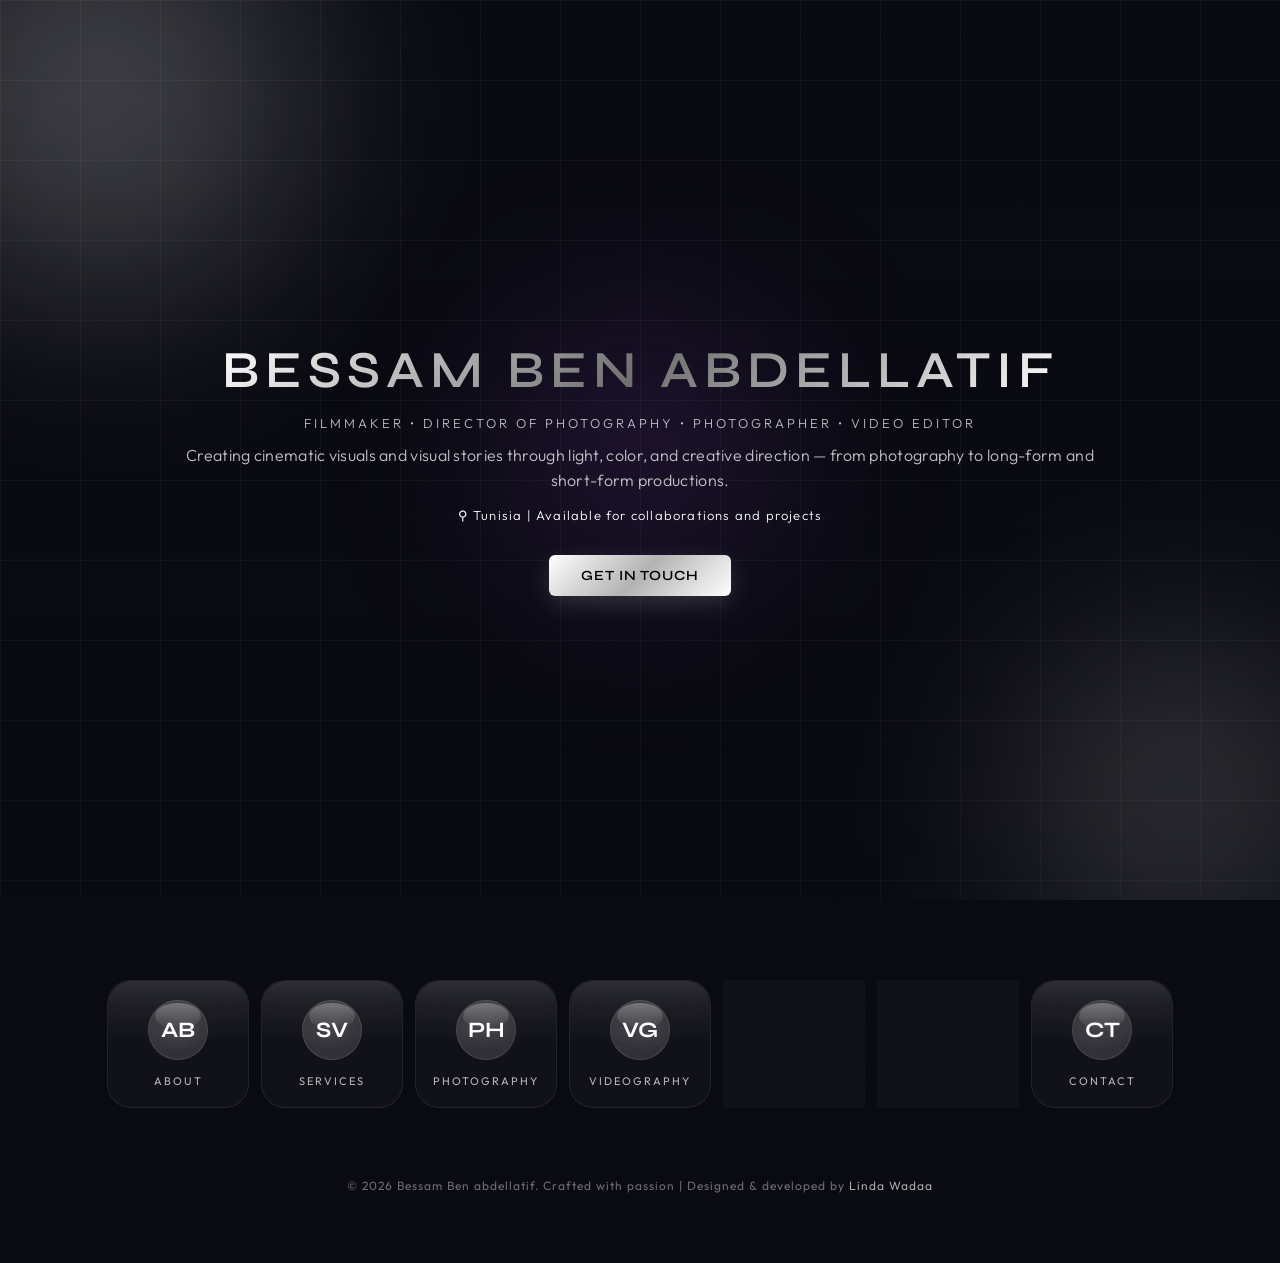
==== commit 278610fa: "feat(skills): responsive skills nav and unified marquee transitions" ====
--- a/index.html
+++ b/index.html
@@ -3,7 +3,7 @@
 <head>
     <meta charset="UTF-8">
     <meta name="viewport" content="width=device-width, initial-scale=1.0">
-    <title>Bessam Ben abdellatif</title>
+    <title>Bassam Ben abdellatif</title>
     <link rel="icon" type="image/svg+xml" href="images/favicon-bassem.svg" sizes="64x64">
     <link rel="preconnect" href="https://fonts.googleapis.com">
     <link rel="preconnect" href="https://fonts.gstatic.com" crossorigin>
@@ -38,7 +38,7 @@
     <div class="container">
         <!-- Header -->
         <div class="header" id="mainHeader">
-            <video class="header-video" autoplay muted loop preload="metadata">
+            <video class="header-video" autoplay muted loop playsinline webkit-playsinline="true" preload="metadata">
                 <source src="images/video.mp4" type="video/mp4">
             </video>
             <div class="header-overlay"></div>
@@ -578,40 +578,274 @@
                 <button class="back-btn" onclick="backToMenu()">← Back to Menu</button>
 
                 <div class="section-header">
-                    <h2 class="section-title">About Us</h2>
-                    <p class="section-subtitle">Our story, mission, and values</p>
-                </div>
-
-                <div class="about-content">
-                    <div class="about-text">
-                        <h3>Pioneering Digital Innovation</h3>
-                        <p>Founded in 2020, NexaVerse has grown from a small team of passionate developers into a leading digital agency. We believe in pushing boundaries and creating solutions that make a real difference.</p>
-                        <p>Our diverse team brings together expertise from design, development, AI, and strategy to deliver holistic solutions that drive business growth and user engagement.</p>
-                        <p>We're not just building products – we're shaping the future of digital experiences.</p>
-                        <p>Discover AI-optimized web templates from <a href="https://templatemo.com" rel="nofollow" target="_blank">TemplateMo</a>. Maximize efficiency with the timer platform at <a href="https://timermo.com" rel="nofollow" target="_blank">TimerMo</a>. Design like a pro using vector stickers from <a href="https://www.vectorsticker.com" rel="nofollow" target="_blank">VectorSticker</a>.</p>
-                    </div>
-                    <div class="about-image">
-                        <img src="images/about-our-team.jpg" alt="Our Team">
-                    </div>
+                    <h2 class="section-title">Skills</h2>
+                    <p class="section-subtitle">My go-to tech stack</p>
+                </div>
+
+                <div class="filter-buttons skills-nav-buttons">
+                    <button class="filter-btn active" type="button" onclick="switchSkillsPane(this, 'skills-pre-production')">Pre-production</button>
+                    <button class="filter-btn" type="button" onclick="switchSkillsPane(this, 'skills-production')">Production</button>
+                    <button class="filter-btn" type="button" onclick="switchSkillsPane(this, 'skills-post-production')">Post-Production</button>
+                    <button class="filter-btn" type="button" onclick="switchSkillsPane(this, 'skills-creative-direction')">Creative Direction</button>
+                    <button class="filter-btn" type="button" onclick="switchSkillsPane(this, 'skills-team-management')">Team Management</button>
                 </div>
 
                 <!-- Tech Stack Preview -->
-                <div class="intro-tech">
-                    <p class="tech-label">Technologies We Master</p>
+                <div class="intro-tech skills-pane active" id="skills-pre-production">
+                    <p class="preprod-description">From ideas to organized execution</p>
                     <div class="tech-marquee">
                         <div class="tech-track">
-                            <span class="tech-item">React</span>
-                            <span class="tech-item">Next.js</span>
-                            <span class="tech-item">Node.js</span>
-                            <span class="tech-item">Python</span>
-                            <span class="tech-item">TensorFlow</span>
-                            <span class="tech-item">AWS</span>
-                            <span class="tech-item">Flutter</span>
-                            <span class="tech-item">Figma</span>
-                            <span class="tech-item">React</span>
-                            <span class="tech-item">Next.js</span>
-                            <span class="tech-item">Node.js</span>
-                            <span class="tech-item">Python</span>
+                            <span class="tech-item">Script</span>
+                            <span class="tech-item">Copywriting</span>
+                            <span class="tech-item">Préparation de découpage technique</span>
+                            <span class="tech-group-gap" aria-hidden="true"></span>
+                            <span class="tech-item">Script</span>
+                            <span class="tech-item">Copywriting</span>
+                            <span class="tech-item">Préparation de découpage technique</span>
+                        </div>
+                    </div>
+                </div>
+
+                <div class="intro-tech skills-block skills-pane" id="skills-production">
+                    <p class="preprod-description">Bringing ideas to life through image and sound</p>
+
+                    <div class="production-flow">
+                        <div class="production-item">
+                            <div class="tech-marquee production-text-marquee">
+                                <div class="tech-track">
+                                    <span class="tech-item">Cinematography / Director of Photography</span>
+                                    <span class="tech-group-gap" aria-hidden="true"></span>
+                                    <span class="tech-item">Cinematography / Director of Photography</span>
+                                </div>
+                            </div>
+                        </div>
+
+                        <div class="production-item">
+                            <p class="production-item-title">Camera operation</p>
+                            <div class="hardware-cards-marquee" aria-label="Camera hardware preview cards">
+                                <div class="hardware-cards-track">
+                                    <article class="hardware-card">
+                                        <img src="https://images.unsplash.com/photo-1516035069371-29a1b244cc32?w=900&h=600&fit=crop" alt="Camera setup placeholder 1">
+                                    </article>
+                                    <article class="hardware-card">
+                                        <img src="https://images.unsplash.com/photo-1495707902641-75cac588d2e9?w=900&h=600&fit=crop" alt="Camera setup placeholder 2">
+                                    </article>
+                                    <article class="hardware-card">
+                                        <img src="https://images.unsplash.com/photo-1516724562728-afc824a36e84?w=900&h=600&fit=crop" alt="Camera setup placeholder 3">
+                                    </article>
+                                    <article class="hardware-card">
+                                        <img src="https://images.unsplash.com/photo-1485846234645-a62644f84728?w=900&h=600&fit=crop" alt="Camera setup placeholder 4">
+                                    </article>
+                                    <article class="hardware-card">
+                                        <img src="https://images.unsplash.com/photo-1516035069371-29a1b244cc32?w=900&h=600&fit=crop" alt="Camera setup placeholder 1 duplicate">
+                                    </article>
+                                    <article class="hardware-card">
+                                        <img src="https://images.unsplash.com/photo-1495707902641-75cac588d2e9?w=900&h=600&fit=crop" alt="Camera setup placeholder 2 duplicate">
+                                    </article>
+                                    <article class="hardware-card">
+                                        <img src="https://images.unsplash.com/photo-1516724562728-afc824a36e84?w=900&h=600&fit=crop" alt="Camera setup placeholder 3 duplicate">
+                                    </article>
+                                    <article class="hardware-card">
+                                        <img src="https://images.unsplash.com/photo-1485846234645-a62644f84728?w=900&h=600&fit=crop" alt="Camera setup placeholder 4 duplicate">
+                                    </article>
+                                </div>
+                            </div>
+                        </div>
+
+                        <div class="production-item">
+                            <p class="production-item-title">Machine operation</p>
+                            <div class="tech-marquee production-text-marquee">
+                                <div class="tech-track">
+                                    <span class="tech-item">DJI Ronin stabilizers</span>
+                                    <span class="tech-item">Steadicam</span>
+                                    <span class="tech-group-gap" aria-hidden="true"></span>
+                                    <span class="tech-item">DJI Ronin stabilizers</span>
+                                    <span class="tech-item">Steadicam</span>
+                                </div>
+                            </div>
+                        </div>
+
+                        <div class="production-item">
+                            <p class="production-item-title">Lighting design</p>
+                            <div class="tech-marquee production-text-marquee">
+                                <div class="tech-track">
+                                    <span class="tech-item">Natural light</span>
+                                    <span class="tech-item">Artificial light</span>
+                                    <span class="tech-group-gap" aria-hidden="true"></span>
+                                    <span class="tech-item">Natural light</span>
+                                    <span class="tech-item">Artificial light</span>
+                                </div>
+                            </div>
+                        </div>
+
+                        <div class="production-item">
+                            <p class="production-item-title">Set and studio creation</p>
+                            <div class="tech-marquee production-text-marquee">
+                                <div class="tech-track">
+                                    <span class="tech-item">Set and studio creation</span>
+                                    <span class="tech-group-gap" aria-hidden="true"></span>
+                                    <span class="tech-item">Set and studio creation</span>
+                                </div>
+                            </div>
+                        </div>
+
+                        <div class="production-item">
+                            <p class="production-item-title">Location scouting</p>
+                            <div class="tech-marquee production-text-marquee">
+                                <div class="tech-track">
+                                    <span class="tech-item">Location scouting</span>
+                                    <span class="tech-group-gap" aria-hidden="true"></span>
+                                    <span class="tech-item">Location scouting</span>
+                                </div>
+                            </div>
+                        </div>
+                    </div>
+                </div>
+
+                <div class="intro-tech skills-block skills-pane" id="skills-post-production">
+                    <p class="preprod-description">Polishing the raw material into a final masterpiece</p>
+
+                    <div class="production-flow">
+                        <div class="production-item">
+                            <p class="production-item-title">Video editing (long-form &amp; short-form)</p>
+                            <div class="postprod-tools-marquee" aria-label="Video editing tools">
+                                <div class="postprod-tools-track">
+                                    <article class="postprod-tool-card">
+                                        <img src="https://upload.wikimedia.org/wikipedia/commons/3/34/Adobe_Premiere_Pro_CC_2026_icon.svg" alt="Adobe Premiere Pro">
+                                        <div class="postprod-tool-overlay"><h4>Adobe Premiere Pro</h4></div>
+                                    </article>
+                                    <article class="postprod-tool-card">
+                                        <img src="https://upload.wikimedia.org/wikipedia/it/a/a9/Final_Cut_Pro_10.5.png" alt="Final Cut Pro">
+                                        <div class="postprod-tool-overlay"><h4>Final Cut Pro</h4></div>
+                                    </article>
+                                    <article class="postprod-tool-card">
+                                        <img src="https://upload.wikimedia.org/wikipedia/commons/9/90/DaVinci_Resolve_17_logo.svg" alt="DaVinci Resolve">
+                                        <div class="postprod-tool-overlay"><h4>DaVinci Resolve</h4></div>
+                                    </article>
+                                    <article class="postprod-tool-card" aria-hidden="true">
+                                        <img src="https://upload.wikimedia.org/wikipedia/commons/4/40/Adobe_Premiere_Pro_CC_icon.svg" alt="Adobe Premiere Pro duplicate">
+                                        <div class="postprod-tool-overlay"><h4>Adobe Premiere Pro</h4></div>
+                                    </article>
+                                    <article class="postprod-tool-card" aria-hidden="true">
+                                        <img src="https://upload.wikimedia.org/wikipedia/it/a/a9/Final_Cut_Pro_10.5.png">
+                                        <div class="postprod-tool-overlay"><h4>Final Cut Pro</h4></div>
+                                    </article>
+                                    <article class="postprod-tool-card" aria-hidden="true">
+                                        <img src="https://upload.wikimedia.org/wikipedia/commons/9/90/DaVinci_Resolve_17_logo.svg" alt="DaVinci Resolve duplicate">
+                                        <div class="postprod-tool-overlay"><h4>DaVinci Resolve</h4></div>
+                                    </article>
+                                </div>
+                            </div>
+                        </div>
+
+                        <div class="production-item">
+                            <p class="production-item-title">Color grading</p>
+                            <div class="postprod-tools-marquee" aria-label="Color grading tools">
+                                <div class="postprod-tools-track">
+                                    <article class="postprod-tool-card">
+                                        <img src="https://upload.wikimedia.org/wikipedia/commons/9/90/DaVinci_Resolve_17_logo.svg" alt="DaVinci Resolve for color grading">
+                                        <div class="postprod-tool-overlay"><h4>DaVinci Resolve</h4></div>
+                                    </article>
+                                    <article class="postprod-tool-card">
+                                        <img src="https://upload.wikimedia.org/wikipedia/commons/4/40/Adobe_Premiere_Pro_CC_icon.svg" alt="Adobe Premiere Pro for color grading">
+                                        <div class="postprod-tool-overlay"><h4>Adobe Premiere Pro</h4></div>
+                                    </article>
+                                    <article class="postprod-tool-card" aria-hidden="true">
+                                        <img src="https://upload.wikimedia.org/wikipedia/commons/9/90/DaVinci_Resolve_17_logo.svg" alt="DaVinci Resolve for color grading duplicate">
+                                        <div class="postprod-tool-overlay"><h4>DaVinci Resolve</h4></div>
+                                    </article>
+                                    <article class="postprod-tool-card" aria-hidden="true">
+                                        <img src="https://upload.wikimedia.org/wikipedia/commons/4/40/Adobe_Premiere_Pro_CC_icon.svg" alt="Adobe Premiere Pro for color grading duplicate">
+                                        <div class="postprod-tool-overlay"><h4>Adobe Premiere Pro</h4></div>
+                                    </article>
+                                </div>
+                            </div>
+                        </div>
+
+                        <div class="production-item">
+                            <p class="production-item-title">Visual effects</p>
+                            <div class="postprod-tools-marquee" aria-label="Visual effects tools">
+                                <div class="postprod-tools-track">
+                                    <article class="postprod-tool-card">
+                                        <img src="https://upload.wikimedia.org/wikipedia/commons/c/cb/Adobe_After_Effects_CC_icon.svg" alt="Adobe After Effects">
+                                        <div class="postprod-tool-overlay"><h4>Adobe After Effects</h4></div>
+                                    </article>
+                                    <article class="postprod-tool-card">
+                                        <img src="https://upload.wikimedia.org/wikipedia/commons/4/4d/OpenAI_Logo.svg" alt="AI tools for visual effects">
+                                        <div class="postprod-tool-overlay"><h4>AI tools</h4></div>
+                                    </article>
+                                    <article class="postprod-tool-card" aria-hidden="true">
+                                        <img src="https://upload.wikimedia.org/wikipedia/commons/c/cb/Adobe_After_Effects_CC_icon.svg" alt="Adobe After Effects duplicate">
+                                        <div class="postprod-tool-overlay"><h4>Adobe After Effects</h4></div>
+                                    </article>
+                                    <article class="postprod-tool-card" aria-hidden="true">
+                                        <img src="https://upload.wikimedia.org/wikipedia/commons/4/4d/OpenAI_Logo.svg" alt="AI tools for visual effects duplicate">
+                                        <div class="postprod-tool-overlay"><h4>AI tools</h4></div>
+                                    </article>
+                                </div>
+                            </div>
+                        </div>
+
+                        <div class="production-item">
+                            <p class="production-item-title">Photo retouching</p>
+                            <div class="postprod-tools-marquee" aria-label="Photo retouching tools">
+                                <div class="postprod-tools-track">
+                                    <article class="postprod-tool-card">
+                                        <img src="https://upload.wikimedia.org/wikipedia/commons/a/af/Adobe_Photoshop_CC_icon.svg" alt="Adobe Photoshop">
+                                        <div class="postprod-tool-overlay"><h4>Adobe Photoshop</h4></div>
+                                    </article>
+                                    <article class="postprod-tool-card">
+                                        <img src="https://upload.wikimedia.org/wikipedia/commons/4/4c/Adobe_Lightroom_CC_2026_icon.svg" alt="Adobe Lightroom">
+                                        <div class="postprod-tool-overlay"><h4>Adobe Lightroom</h4></div>
+                                    </article>
+                                    <article class="postprod-tool-card">
+                                        <img src="https://upload.wikimedia.org/wikipedia/commons/4/4d/OpenAI_Logo.svg" alt="AI tools for retouching">
+                                        <div class="postprod-tool-overlay"><h4>AI tools</h4></div>
+                                    </article>
+                                    <article class="postprod-tool-card" aria-hidden="true">
+                                        <img src="https://upload.wikimedia.org/wikipedia/commons/a/af/Adobe_Photoshop_CC_icon.svg" alt="Adobe Photoshop duplicate">
+                                        <div class="postprod-tool-overlay"><h4>Adobe Photoshop</h4></div>
+                                    </article>
+                                    <article class="postprod-tool-card" aria-hidden="true">
+                                        <img src="https://upload.wikimedia.org/wikipedia/commons/4/4c/Adobe_Lightroom_CC_2026_icon.svg" alt="Adobe Lightroom duplicate">
+                                        <div class="postprod-tool-overlay"><h4>Adobe Lightroom</h4></div>
+                                    </article>
+                                    <article class="postprod-tool-card" aria-hidden="true">
+                                        <img src="https://upload.wikimedia.org/wikipedia/commons/4/4d/OpenAI_Logo.svg" alt="AI tools for retouching duplicate">
+                                        <div class="postprod-tool-overlay"><h4>AI tools</h4></div>
+                                    </article>
+                                </div>
+                            </div>
+                        </div>
+                    </div>
+                </div>
+
+                <div class="intro-tech skills-block skills-pane" id="skills-creative-direction">
+                    <p class="preprod-description">Shaping the visual identity and artistic vision</p>
+
+                    <div class="tech-marquee" aria-label="Creative direction focus areas">
+                        <div class="tech-track">
+                            <span class="tech-item">Visual style development</span>
+                            <span class="tech-item">Mood creation through light &amp; color</span>
+                            <span class="tech-item">Art direction</span>
+                            <span class="tech-group-gap" aria-hidden="true"></span>
+                            <span class="tech-item">Visual style development</span>
+                            <span class="tech-item">Mood creation through light &amp; color</span>
+                            <span class="tech-item">Art direction</span>
+                        </div>
+                    </div>
+                </div>
+
+                <div class="intro-tech skills-block skills-pane" id="skills-team-management">
+                    <p class="preprod-description">Leading teams to bring ideas to life</p>
+
+                    <div class="tech-marquee" aria-label="Team management focus areas">
+                        <div class="tech-track">
+                            <span class="tech-item">Coordinating production teams</span>
+                            <span class="tech-item">Project workflow management</span>
+                            <span class="tech-group-gap" aria-hidden="true"></span>
+                            <span class="tech-item">Coordinating production teams</span>
+                            <span class="tech-item">Project workflow management</span>
                         </div>
                     </div>
                 </div>
--- a/templatemo-nexaverse.css
+++ b/templatemo-nexaverse.css
@@ -1356,6 +1356,230 @@
 	color: var(--primary);
 }
 
+#about .preprod-title {
+	font-family: 'Syne', sans-serif;
+	font-size: 28px;
+	font-weight: 600;
+	letter-spacing: 0.5px;
+	text-transform: none;
+	margin-bottom: 18px;
+	color: #ffffff;
+	-webkit-text-fill-color: #ffffff;
+}
+
+#about .preprod-description {
+	font-size: 16px;
+	font-weight: 400;
+	letter-spacing: 0.2px;
+	text-transform: none;
+	margin-bottom: 18px;
+	color: #ffffff;
+}
+
+#about .tech-item {
+	color: rgba(255, 255, 255, 0.68);
+}
+
+#about .tech-track {
+	animation-name: marquee;
+	animation-duration: var(--skills-marquee-speed, 30s);
+	animation-timing-function: linear;
+	animation-iteration-count: infinite;
+}
+
+#about {
+	--skills-marquee-speed: 30s;
+	--skills-group-gap: clamp(240px, 28vw, 520px);
+}
+
+#about .tech-group-gap {
+	flex: 0 0 var(--skills-group-gap);
+	min-width: var(--skills-group-gap);
+	width: var(--skills-group-gap);
+	pointer-events: none;
+}
+
+#about .skills-pane {
+	display: none;
+}
+
+#about .skills-pane.active {
+	display: block;
+}
+
+#about .skills-block {
+	margin-top: 44px;
+}
+
+#about .skills-text-grid {
+	display: grid;
+	grid-template-columns: 1fr;
+	gap: 18px;
+	margin-bottom: 24px;
+}
+
+#about .skills-text-card {
+	text-align: left;
+	padding: 24px;
+	background: var(--glass-bg);
+	-webkit-backdrop-filter: blur(20px);
+	backdrop-filter: blur(20px);
+	border: 1px solid var(--glass-border);
+	border-radius: 16px;
+}
+
+#about .skills-subtitle {
+	font-family: 'Syne', sans-serif;
+	font-size: 20px;
+	font-weight: 600;
+	color: #ffffff;
+	margin: 0 0 12px;
+}
+
+#about .skills-list {
+	margin: 0 0 18px 18px;
+	padding: 0;
+	color: rgba(255, 255, 255, 0.8);
+	line-height: 1.75;
+	font-size: 15px;
+}
+
+#about .skills-list-spaced {
+	margin-top: 6px;
+}
+
+#about .skills-line {
+	margin: 0 0 10px;
+	font-size: 15px;
+	line-height: 1.7;
+	color: rgba(255, 255, 255, 0.82);
+}
+
+#about .production-flow {
+	display: grid;
+	gap: 18px;
+}
+
+#about .production-item {
+	text-align: left;
+	padding: 0;
+}
+
+#about .production-item-title {
+	margin: 0 0 8px;
+	font-size: 16px;
+	font-weight: 500;
+	color: #ffffff;
+}
+
+#about .production-text-marquee {
+	padding: 20px 0;
+}
+
+#about .production-text-marquee .tech-track {
+	animation-duration: var(--skills-marquee-speed, 30s);
+}
+
+#skills-production .tech-track,
+#skills-production .hardware-cards-track {
+	animation-duration: var(--skills-marquee-speed, 30s);
+	animation-timing-function: linear;
+	animation-iteration-count: infinite;
+}
+
+#about .hardware-cards-marquee {
+	overflow: hidden;
+	position: relative;
+	padding: 6px 0 4px;
+}
+
+#about .hardware-cards-track {
+	display: flex;
+	gap: 18px;
+	width: max-content;
+	animation: hardwareCardsMarquee var(--skills-marquee-speed, 30s) linear infinite;
+}
+
+#about .hardware-card {
+	min-width: 260px;
+	max-width: 260px;
+	background: var(--glass-bg);
+	-webkit-backdrop-filter: blur(20px);
+	backdrop-filter: blur(20px);
+	border: 1px solid var(--glass-border);
+	border-radius: 14px;
+	overflow: hidden;
+}
+
+#about .hardware-card img {
+	width: 100%;
+	height: 150px;
+	object-fit: cover;
+	display: block;
+}
+
+#about .postprod-tools-marquee {
+	overflow: hidden;
+	position: relative;
+	padding: 8px 0 4px;
+}
+
+#about .postprod-tools-track {
+	display: flex;
+	gap: 18px;
+	width: max-content;
+	animation: hardwareCardsMarquee var(--skills-marquee-speed, 30s) linear infinite;
+}
+
+#about .postprod-tool-card {
+	position: relative;
+	min-width: 280px;
+	max-width: 280px;
+	height: 170px;
+	border-radius: 14px;
+	overflow: hidden;
+	border: 1px solid var(--glass-border);
+	background: #111111;
+}
+
+#about .postprod-tool-card img {
+	width: 100%;
+	height: 100%;
+	object-fit: contain;
+	object-position: center;
+	display: block;
+	padding: 22px;
+	filter: saturate(1.08) contrast(1.04);
+}
+
+#about .postprod-tool-overlay {
+	position: absolute;
+	left: 0;
+	right: 0;
+	bottom: 0;
+	padding: 30px 14px 12px;
+	background: linear-gradient(180deg, rgba(0, 0, 0, 0) 0%, rgba(4, 4, 4, 0.82) 58%, rgba(4, 4, 4, 0.95) 100%);
+	text-align: left;
+}
+
+#about .postprod-tool-overlay h4 {
+	margin: 0;
+	font-family: 'Syne', sans-serif;
+	font-size: 13px;
+	font-weight: 600;
+	color: #ffffff;
+	line-height: 1.25;
+}
+
+@keyframes hardwareCardsMarquee {
+	0% {
+		transform: translateX(0);
+	}
+	100% {
+		transform: translateX(-50%);
+	}
+}
+
 /* Services Row Layout */
 .services-list {
 	display: grid;
@@ -1584,6 +1808,10 @@
 }
 
 .gallery-item:hover .gallery-video {
+	transform: scale(1.03);
+}
+
+.gallery-item.is-playing .gallery-video {
 	transform: scale(1.03);
 }
 
@@ -2058,6 +2286,59 @@
 
 /* Responsive Design */
 @media (max-width: 992px) {
+	#about {
+		--skills-group-gap: clamp(170px, 22vw, 320px);
+	}
+
+	#about .skills-nav-buttons {
+		flex-wrap: wrap;
+		justify-content: center;
+		overflow: visible;
+		padding: 0;
+		row-gap: 8px;
+	}
+
+	#about .skills-nav-buttons .filter-btn {
+		white-space: normal;
+		flex: 0 1 auto;
+		text-align: center;
+	}
+
+	#about .skills-block {
+		margin-top: 30px;
+	}
+
+	#about .production-flow {
+		gap: 14px;
+	}
+
+	#about .hardware-card {
+		min-width: 220px;
+		max-width: 220px;
+	}
+
+	#about .hardware-card img {
+		height: 138px;
+	}
+
+	#about .postprod-tool-card {
+		min-width: 240px;
+		max-width: 240px;
+		height: 155px;
+	}
+
+	#about .postprod-tool-card img {
+		padding: 18px;
+	}
+
+	#about .postprod-tool-overlay {
+		padding: 24px 12px 10px;
+	}
+
+	#about .postprod-tool-overlay h4 {
+		font-size: 12px;
+	}
+
 	.section-header-small {
 		position: relative;
 		top: auto;
@@ -2173,6 +2454,45 @@
 }
 
 @media (max-width: 768px) {
+	#about {
+		--skills-group-gap: clamp(120px, 20vw, 210px);
+	}
+
+	#about .preprod-description {
+		font-size: 15px;
+	}
+
+	#about .tech-track {
+		gap: 24px;
+	}
+
+	#about .tech-item {
+		font-size: 15px;
+	}
+
+	#about .production-item-title {
+		font-size: 15px;
+	}
+
+	#about .hardware-card {
+		min-width: 195px;
+		max-width: 195px;
+	}
+
+	#about .hardware-card img {
+		height: 124px;
+	}
+
+	#about .postprod-tool-card {
+		min-width: 205px;
+		max-width: 205px;
+		height: 136px;
+	}
+
+	#about .postprod-tool-card img {
+		padding: 14px;
+	}
+
 	.brand-name {
 		font-size: 36px;
 		letter-spacing: 4px;
@@ -2252,6 +2572,51 @@
 }
 
 @media (max-width: 480px) {
+	#about {
+		--skills-group-gap: clamp(80px, 16vw, 130px);
+	}
+
+	#about .skills-nav-buttons {
+		gap: 6px;
+	}
+
+	#about .skills-nav-buttons .filter-btn {
+		padding: 8px 12px;
+		font-size: 10px;
+	}
+
+	#about .tech-marquee::before,
+	#about .tech-marquee::after {
+		width: 46px;
+	}
+
+	#about .tech-item {
+		font-size: 14px;
+	}
+
+	#about .hardware-card {
+		min-width: 170px;
+		max-width: 170px;
+	}
+
+	#about .hardware-card img {
+		height: 110px;
+	}
+
+	#about .postprod-tool-card {
+		min-width: 172px;
+		max-width: 172px;
+		height: 118px;
+	}
+
+	#about .postprod-tool-card img {
+		padding: 12px;
+	}
+
+	#about .postprod-tool-overlay h4 {
+		font-size: 11px;
+	}
+
 	.menu-grid {
 		gap: 10px;
 	}
@@ -2348,4 +2713,20 @@
 		width: 100%;
 		max-width: 250px;
 	}
+}
+
+@media (hover: none) and (pointer: coarse) {
+	.gallery-video {
+		filter: brightness(0.95) contrast(1.03);
+	}
+
+	.gallery-item.is-playing {
+		border-color: var(--primary);
+		box-shadow: 0 14px 34px rgba(0, 0, 0, 0.35);
+	}
+
+	.gallery-item.is-playing .gallery-video {
+		transform: scale(1.05);
+		filter: brightness(1.08) contrast(1.08);
+	}
 }
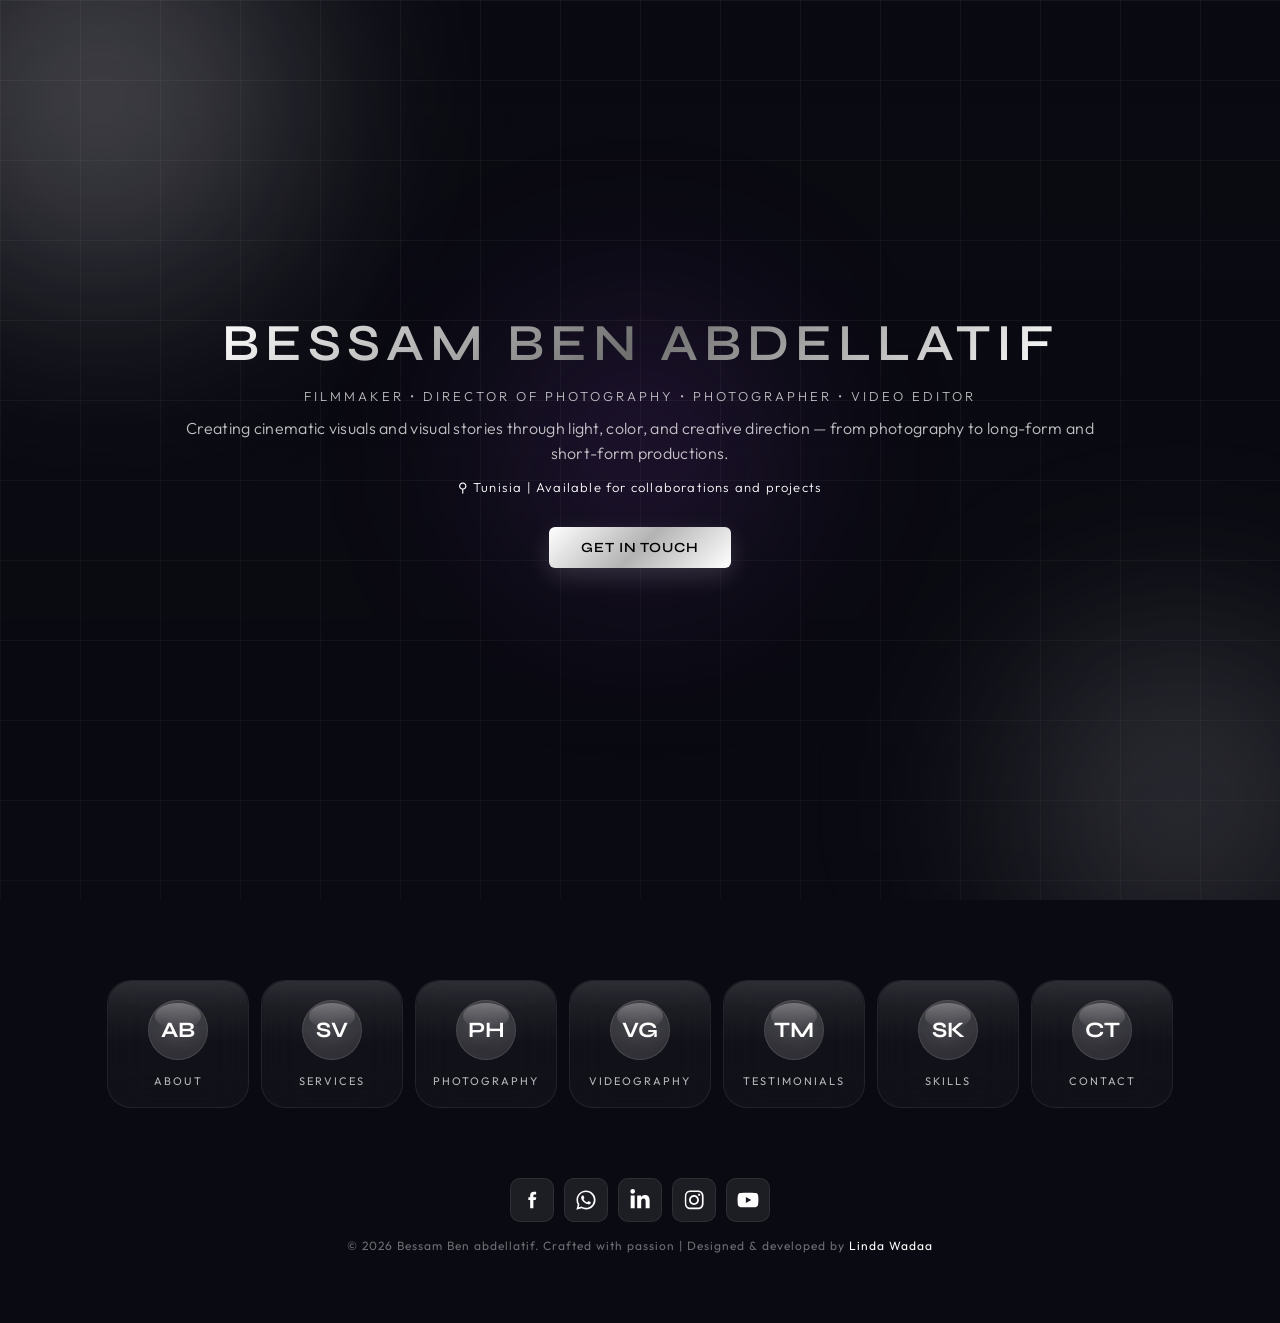
==== commit 7715df94: "Fix mobile skills responsiveness and header hero playback" ====
--- a/index.html
+++ b/index.html
@@ -38,19 +38,11 @@
     <div class="container">
         <!-- Header -->
         <div class="header" id="mainHeader">
-            <video class="header-video" autoplay muted loop playsinline webkit-playsinline="true" preload="metadata">
+            <video class="header-video" autoplay muted loop playsinline webkit-playsinline="true" preload="auto" disablepictureinpicture>
                 <source src="images/video.mp4" type="video/mp4">
             </video>
             <div class="header-overlay"></div>
             <div class="header-content">
-                <div class="logo">
-                    <svg viewBox="0 0 100 100" xmlns="http://www.w3.org/2000/svg">
-                        <polygon points="50,5 95,30 95,70 50,95 5,70 5,30" fill="none" stroke="url(#logoGradient)" stroke-width="2"/>
-                        <polygon points="50,20 80,37 80,63 50,80 20,63 20,37" fill="none" stroke="url(#logoGradient)" stroke-width="1.5" opacity="0.6"/>
-                        <circle cx="50" cy="50" r="12" fill="url(#logoGradient)" opacity="0.3"/>
-                        <circle cx="50" cy="50" r="6" fill="url(#logoGradient)"/>
-                    </svg>
-                </div>
                 <h1 class="brand-name">Bessam Ben abdellatif</h1>
                 <p class="tagline">
                     <span class="tagline-role">Filmmaker • Director of Photography • Photographer • Video Editor</span>
@@ -937,7 +929,34 @@
 
         <!-- Footer -->
         <footer class="footer" id="mainFooter">
-            <p>© 2026 Bessam Ben abdellatif. Crafted with passion | Designed & developed by <a href="https://lindawadaa.netlify.app/" target="_blank" style="color: darkgray;">Linda Wadaa</a></p>
+            <div class="social-contact-nav footer-social-nav">
+                <a class="social-btn social-link" href="https://www.facebook.com/bessam.benabdellatif" target="_blank" rel="noopener noreferrer" aria-label="Facebook">
+                    <svg class="social-icon" xmlns="http://www.w3.org/2000/svg" width="24" height="24" viewBox="0 0 24 24">
+                        <path d="M16.75,9H13.5V7a1,1,0,0,1,1-1h2V3H14a4,4,0,0,0-4,4V9H8v3h2v9h3.5V12H16Z"></path>
+                    </svg>
+                </a>
+                <a class="social-btn social-link" href="https://wa.me/21652028146" target="_blank" rel="noopener noreferrer" aria-label="WhatsApp">
+                    <svg class="social-icon" xmlns="http://www.w3.org/2000/svg" viewBox="0 0 448 512">
+                        <path d="M380.9 97.1C339 55.1 283.2 32 223.9 32c-122.4 0-221.7 99.3-221.7 221.7c0 39.1 10.2 77.3 29.6 111L0 480l118.7-31.1c32.6 17.8 69.3 27.2 106.1 27.3h.1c122.3 0 221.7-99.4 221.7-221.7c0-59.3-23.1-115-65.7-157.4zM223.9 438.7h-.1c-33.2 0-65.7-8.9-94.1-25.6l-6.7-4l-70.5 18.5l18.8-68.7l-4.3-7.1c-18.2-28.9-27.8-62.3-27.8-96.5c0-100.8 82-182.8 182.9-182.8c48.9 0 94.8 19.1 129.4 53.8c34.5 34.7 53.5 80.6 53.5 129.5c-.1 100.8-82.1 182.9-182.8 182.9zm101.5-138.2c-5.5-2.8-32.8-16.1-37.9-17.9c-5.1-1.9-8.8-2.8-12.5 2.8c-3.7 5.6-14.3 17.9-17.5 21.5c-3.2 3.7-6.5 4.2-12 1.4c-32.6-16.3-54-29.1-75.6-65.9c-5.7-9.8 5.7-9.1 16.3-30.3c1.8-3.7 .9-6.9-.5-9.7c-1.4-2.8-12.5-30.1-17.1-41.2c-4.5-10.8-9.1-9.4-12.5-9.6c-3.2-.2-6.9-.2-10.6-.2c-3.7 0-9.7 1.4-14.8 6.9c-5.1 5.6-19.4 18.9-19.4 46.1c0 27.2 19.8 53.5 22.6 57.2c2.8 3.7 39 59.6 94.6 83.5c35.2 15.1 49 16.4 66.6 13.8c10.7-1.6 32.8-13.4 37.4-26.3c4.6-12.9 4.6-23.9 3.2-26.3c-1.3-2.3-5-3.7-10.5-6.5z"></path>
+                    </svg>
+                </a>
+                <a class="social-btn social-link" href="https://www.linkedin.com/in/bessam-benabdellatif-9aa1332a8" target="_blank" rel="noopener noreferrer" aria-label="LinkedIn">
+                    <svg class="social-icon" xmlns="http://www.w3.org/2000/svg" viewBox="0 0 448 512">
+                        <path d="M100.28 448H7.4V148.9h92.88zM53.79 108.1C24.09 108.1 0 83.5 0 53.8A53.79 53.79 0 0 1 53.79 0a53.79 53.79 0 0 1 53.79 53.8c0 29.7-24.1 54.3-53.79 54.3zM447.9 448h-92.68V302.4c0-34.7-.7-79.2-48.29-79.2-48.3 0-55.7 37.7-55.7 76.7V448h-92.78V148.9h89.08v40.8h1.3c12.4-23.5 42.7-48.3 87.88-48.3 94 0 111.28 61.9 111.28 142.3V448z"></path>
+                    </svg>
+                </a>
+                <a class="social-btn social-link" href="https://www.instagram.com/be.ssam_ben_ab/" target="_blank" rel="noopener noreferrer" aria-label="Instagram">
+                    <svg class="social-icon" xmlns="http://www.w3.org/2000/svg" viewBox="0 0 448 512">
+                        <path d="M224.1 141c-63.6 0-114.9 51.3-114.9 114.9s51.3 114.9 114.9 114.9S339 319.5 339 255.9S287.7 141 224.1 141zm0 189.6c-41.3 0-74.7-33.4-74.7-74.7s33.4-74.7 74.7-74.7 74.7 33.4 74.7 74.7-33.4 74.7-74.7 74.7zm146.4-194.3c0 14.9-12 26.9-26.9 26.9-14.9 0-26.9-12-26.9-26.9 0-14.9 12-26.9 26.9-26.9 14.9 0 26.9 12 26.9 26.9zm76.1 27.2c-1.7-35.3-9.8-66.6-35.7-92.5-25.9-25.9-57.2-34-92.5-35.7-35.6-2-142.2-2-177.8 0-35.3 1.7-66.6 9.8-92.5 35.7-25.9 25.9-34 57.2-35.7 92.5-2 35.6-2 142.2 0 177.8 1.7 35.3 9.8 66.6 35.7 92.5 25.9 25.9 57.2 34 92.5 35.7 35.6 2 142.2 2 177.8 0 35.3-1.7 66.6-9.8 92.5-35.7 25.9-25.9 34-57.2 35.7-92.5 2-35.6 2-142.1 0-177.8zm-47.8 217.6c-7.7 19.4-22.6 34.3-42 42-29.1 11.5-98.3 8.9-130.7 8.9s-101.7 2.6-130.7-8.9c-19.4-7.7-34.3-22.6-42-42-11.5-29.1-8.9-98.3-8.9-130.7s-2.6-101.7 8.9-130.7c7.7-19.4 22.6-34.3 42-42 29.1-11.5 98.3-8.9 130.7-8.9s101.7-2.6 130.7 8.9c19.4 7.7 34.3 22.6 42 42 11.5 29.1 8.9 98.3 8.9 130.7s2.7 101.7-8.9 130.7z"></path>
+                    </svg>
+                </a>
+                <a class="social-btn social-link" href="https://www.youtube.com/@bessambenabdellatif2386" target="_blank" rel="noopener noreferrer" aria-label="YouTube">
+                    <svg class="social-icon" xmlns="http://www.w3.org/2000/svg" viewBox="0 0 576 512">
+                        <path d="M549.655 124.083c-6.281-23.65-24.787-42.276-48.284-48.597C458.781 64 288 64 288 64S117.22 64 74.629 75.486c-23.497 6.322-42.003 24.947-48.284 48.597-11.412 42.867-11.412 132.305-11.412 132.305s0 89.438 11.412 132.305c6.281 23.65 24.787 41.5 48.284 47.821C117.22 448 288 448 288 448s170.78 0 213.371-11.486c23.497-6.321 42.003-24.171 48.284-47.821 11.412-42.867 11.412-132.305 11.412-132.305s0-89.438-11.412-132.305zm-317.51 213.508V175.185l142.739 81.205-142.739 81.201z"></path>
+                    </svg>
+                </a>
+            </div>
+            <p>© 2026 Bessam Ben abdellatif. Crafted with passion | Designed & developed by <a class="footer-credit-link" href="https://lindawadaa.vercel.app/" target="_blank" rel="noopener noreferrer">Linda Wadaa</a></p>
         </footer>
     </div>
 
--- a/templatemo-nexaverse.css
+++ b/templatemo-nexaverse.css
@@ -225,7 +225,15 @@
 	object-fit: cover;
 	z-index: 0;
 	filter: brightness(0.78);
-	cursor: pointer;
+	pointer-events: none;
+	-webkit-user-select: none;
+	user-select: none;
+}
+
+.header-video::-webkit-media-controls,
+.header-video::-webkit-media-controls-start-playback-button {
+	display: none !important;
+	-webkit-appearance: none;
 }
 
 .header-overlay {
@@ -316,7 +324,7 @@
 	align-items: center;
 	padding: 50px 20px;
 	z-index: 2;
-	transform: translateY(-40px);
+	transform: translateY(-10px);
 	pointer-events: none;
 }
 
@@ -1407,6 +1415,25 @@
 	display: block;
 }
 
+#about #skills-production,
+#about #skills-post-production,
+#about #skills-production .production-flow,
+#about #skills-post-production .production-flow,
+#about #skills-production .production-item,
+#about #skills-post-production .production-item,
+#about #skills-production .production-text-marquee,
+#about #skills-post-production .postprod-tools-marquee,
+#about #skills-production .hardware-cards-marquee {
+	width: 100%;
+	max-width: 100%;
+	overflow-x: hidden;
+}
+
+#about #skills-production .production-item-title,
+#about #skills-post-production .production-item-title {
+	overflow-wrap: anywhere;
+}
+
 #about .skills-block {
 	margin-top: 44px;
 }
@@ -2268,6 +2295,23 @@
 	animation: fadeUp 0.5s ease-out 1.7s forwards;
 }
 
+.footer-social-nav {
+	margin: 0 auto 16px;
+	width: fit-content;
+	max-width: 100%;
+	justify-content: center;
+}
+
+.footer-social-nav .social-btn {
+	width: 44px;
+	height: 44px;
+}
+
+.footer-social-nav .social-icon {
+	width: 22px;
+	height: 22px;
+}
+
 .footer p {
 	font-size: 12px;
 	color: rgba(255, 255, 255, 0.4);
@@ -2282,6 +2326,10 @@
 
 .footer a:hover {
 	color: var(--secondary);
+}
+
+.footer-credit-link {
+	color: darkgray;
 }
 
 /* Responsive Design */
@@ -2454,6 +2502,11 @@
 }
 
 @media (max-width: 768px) {
+	#about #skills-production,
+	#about #skills-post-production {
+		overflow-x: clip;
+	}
+
 	#about {
 		--skills-group-gap: clamp(120px, 20vw, 210px);
 	}
@@ -2572,6 +2625,28 @@
 }
 
 @media (max-width: 480px) {
+	#about #skills-production,
+	#about #skills-post-production,
+	#about #skills-production .production-flow,
+	#about #skills-post-production .production-flow {
+		overflow-x: clip;
+	}
+
+	.footer-social-nav {
+		gap: 8px;
+		margin-bottom: 14px;
+	}
+
+	.footer-social-nav .social-btn {
+		width: 40px;
+		height: 40px;
+	}
+
+	.footer-social-nav .social-icon {
+		width: 20px;
+		height: 20px;
+	}
+
 	#about {
 		--skills-group-gap: clamp(80px, 16vw, 130px);
 	}
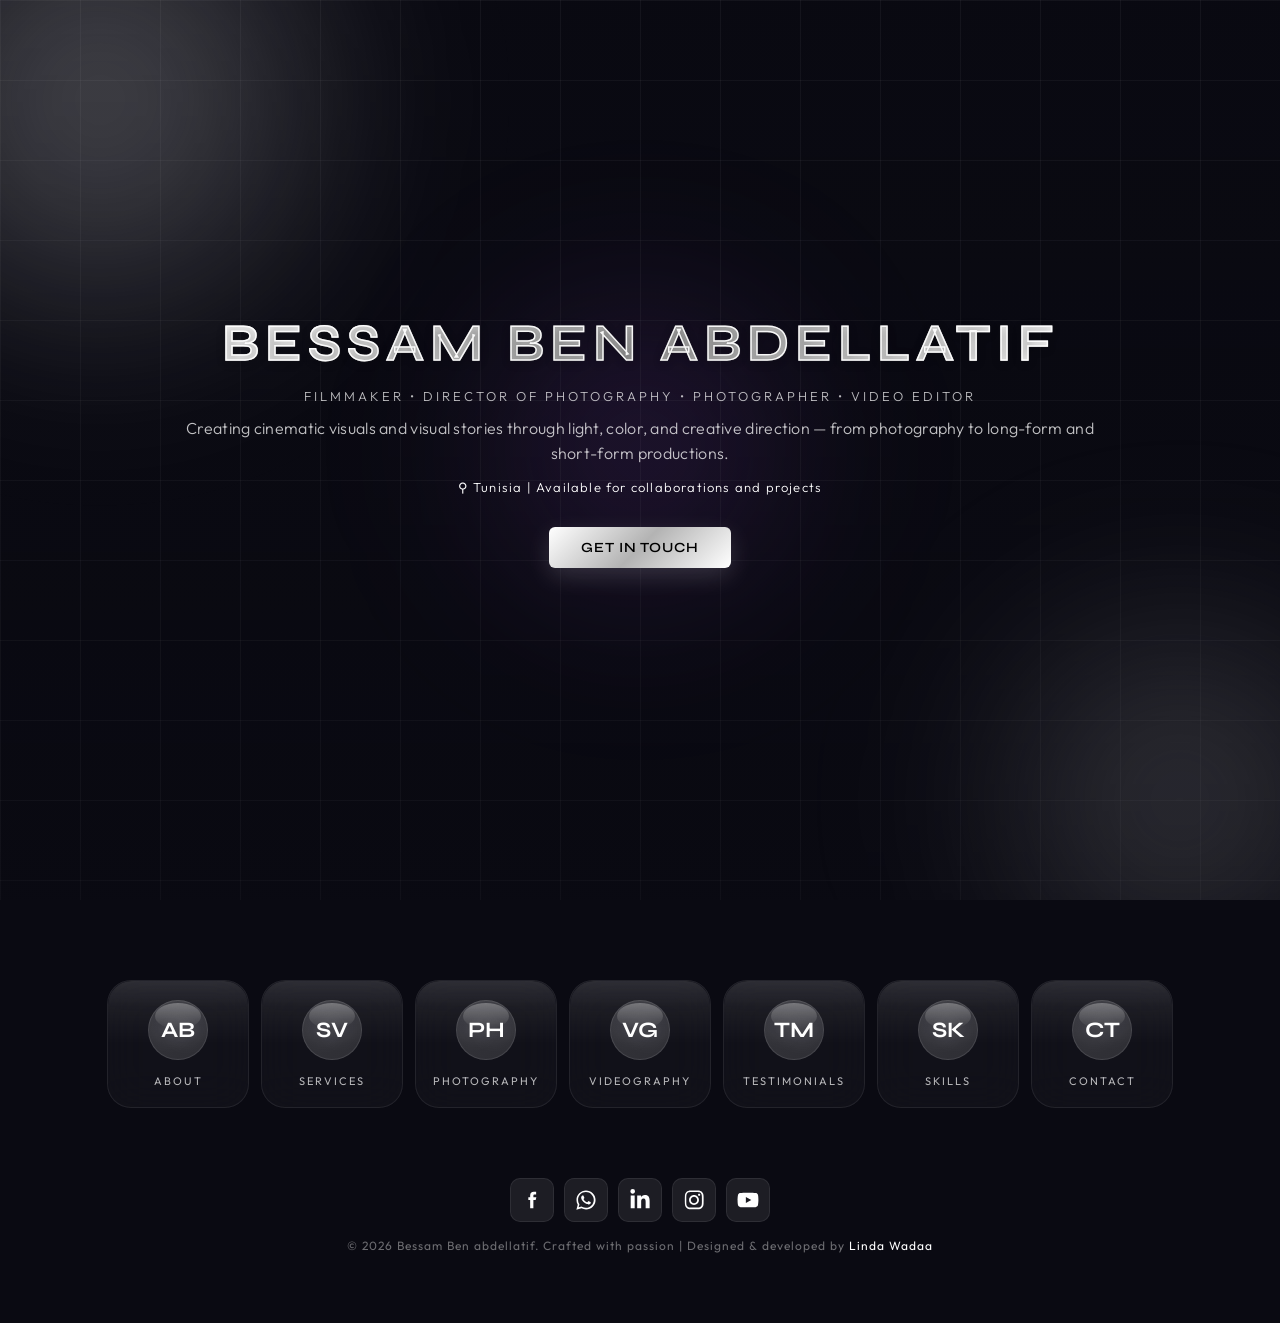
==== commit 6a8165d3: "Mise à jour" ====
--- a/index.html
+++ b/index.html
@@ -91,7 +91,7 @@
             <div class="content-section" id="introduction">
                 <div class="section-header-small">
                     <div class="small-logo">
-                        <img src="images/bassem.jpeg" alt="Bessam Ben abdellatif">
+                        <img src="images/bass.jpeg" alt="Bessam Ben abdellatif">
                     </div>
                     <div class="small-brand intro-brand-large">
                         <h3>Bessam Ben abdellatif</h3>
@@ -167,7 +167,7 @@
             <div class="content-section" id="services">
                 <div class="section-header-small">
                     <div class="small-logo">
-                        <img src="images/bassem.jpeg" alt="Bessam Ben abdellatif">
+                        <img src="images/bass.jpeg" alt="Bessam Ben abdellatif">
                     </div>
                     <div class="small-brand profile-brand-compact">
                         <h3>Bessam Ben abdellatif</h3>
@@ -336,7 +336,7 @@
             <div class="content-section" id="photography">
                 <div class="section-header-small">
                     <div class="small-logo">
-                        <img src="images/bassem.jpeg" alt="Bessam Ben abdellatif">
+                        <img src="images/bass.jpeg" alt="Bessam Ben abdellatif">
                     </div>
                     <div class="small-brand profile-brand-compact">
                         <h3>Bessam Ben abdellatif</h3>
@@ -347,6 +347,61 @@
                 <div class="section-header">
                     <h2 class="section-title">Photography</h2>
                     <p class="section-subtitle">Studio work, product photography, and visual storytelling.</p>
+                </div>
+
+                <div class="filter-buttons">
+                    <button class="filter-btn active" onclick="filterGallery('all', this)">All</button>
+                    <button class="filter-btn" onclick="filterGallery('product-shoots', this)">Product Shoots</button>
+                    <button class="filter-btn" onclick="filterGallery('event-recaps', this)">Event Recaps</button>
+                    <button class="filter-btn" onclick="filterGallery('social-media-content', this)">Social Media Content</button>
+                    <button class="filter-btn" onclick="filterGallery('portraits', this)">Portraits</button>
+                </div>
+
+                <div class="gallery-grid">
+                    <div class="gallery-item" data-category="product-shoots" data-page="product-shoots.html" tabindex="0" role="link" aria-label="Open Product Shoots project page">
+                        <img class="gallery-image" src="images/photography/products/DSC03401.jpg" alt="Product Shoots background image">
+                        <div class="gallery-overlay">
+                            <h4>Product Shoots</h4>
+                        </div>
+                    </div>
+                    <div class="gallery-item" data-category="event-recaps" data-page="event-recaps.html" tabindex="0" role="link" aria-label="Open Event Recaps project page">
+                        <img class="gallery-image" src="images/photography/events/IMG_8345.jpg" alt="Event Recaps background image">
+                        <div class="gallery-overlay">
+                            <h4>Event Recaps</h4>
+                        </div>
+                    </div>
+                    <div class="gallery-item" data-category="portraits" data-page="portraits.html" tabindex="0" role="link" aria-label="Open Portraits project page">
+                        <img class="gallery-image" src="images/photography/portraits/1M5A1279.jpg" alt="Portraits background image">
+                        <div class="gallery-overlay">
+                            <h4>Portraits</h4>
+                        </div>
+                    </div>
+                    <div class="gallery-item" data-category="social-media-content" data-page="social-media-content.html" tabindex="0" role="link" aria-label="Open Social Media Content project page">
+                        <video class="gallery-video" muted loop playsinline preload="metadata">
+                            <source src="images/vd.mp4" type="video/mp4">
+                        </video>
+                        <div class="gallery-overlay">
+                            <h4>Social Media Content</h4>
+                        </div>
+                    </div>
+                </div>
+            </div>
+
+            <!-- Videography Section -->
+            <div class="content-section" id="videography">
+                <div class="section-header-small">
+                    <div class="small-logo">
+                        <img src="images/bass.jpeg" alt="Bessam Ben abdellatif">
+                    </div>
+                    <div class="small-brand profile-brand-compact">
+                        <h3>Bessam Ben abdellatif</h3>
+                    </div>
+                </div>
+                <button class="back-btn" onclick="backToMenu()">← Back to Menu</button>
+
+                <div class="section-header">
+                    <h2 class="section-title">Videography</h2>
+                    <p class="section-subtitle">Cinematic productions, commercials, event coverage, and short-form content.</p>
                 </div>
 
                 <div class="filter-buttons">
@@ -355,29 +410,30 @@
                     <button class="filter-btn" onclick="filterGallery('product-shoots', this)">Product Shoots</button>
                     <button class="filter-btn" onclick="filterGallery('event-recaps', this)">Event Recaps</button>
                     <button class="filter-btn" onclick="filterGallery('social-media-content', this)">Social Media Content</button>
+                    <button class="filter-btn" onclick="filterGallery('interviews', this)">Interviews</button>
                     <button class="filter-btn" onclick="filterGallery('films-cinematic-projects', this)">Films &amp; Cinematic Projects</button>
                 </div>
 
                 <div class="gallery-grid">
                     <div class="gallery-item" data-category="commercials-ads" data-page="commercials-ads.html" tabindex="0" role="link" aria-label="Open Commercials and Ads project page">
                         <video class="gallery-video" muted loop playsinline preload="metadata">
-                            <source src="images/vd.mp4" type="video/mp4">
+                            <source src="https://res.cloudinary.com/dbtlkp194/video/upload/v1776953141/machaoui_lamma_vd_2_nccrmz.mp4" type="video/mp4">
                         </video>
                         <div class="gallery-overlay">
                             <h4>Commercials &amp; Ads</h4>
                         </div>
                     </div>
-                    <div class="gallery-item" data-category="product-shoots" data-page="product-shoots.html" tabindex="0" role="link" aria-label="Open Product Shoots project page">
+                    <div class="gallery-item" data-category="product-shoots" data-page="product-shoots-videography.html" tabindex="0" role="link" aria-label="Open Product Shoots project page">
                         <video class="gallery-video" muted loop playsinline preload="metadata">
-                            <source src="images/vd.mp4" type="video/mp4">
+                            <source src="https://res.cloudinary.com/dbtlkp194/video/upload/v1776809526/skinlove_R02_qtlc1q.mp4" type="video/mp4">
                         </video>
                         <div class="gallery-overlay">
                             <h4>Product Shoots</h4>
                         </div>
                     </div>
-                    <div class="gallery-item" data-category="event-recaps" data-page="event-recaps.html" tabindex="0" role="link" aria-label="Open Event Recaps project page">
+                    <div class="gallery-item" data-category="event-recaps" data-page="event-recaps-videography.html" tabindex="0" role="link" aria-label="Open Event Recaps project page">
                         <video class="gallery-video" muted loop playsinline preload="metadata">
-                            <source src="images/vd.mp4" type="video/mp4">
+                            <source src="https://res.cloudinary.com/dhv8nf1wd/video/upload/v1775163342/TREND_STORYVILLE_ads_scryh7.mp4" type="video/mp4">
                         </video>
                         <div class="gallery-overlay">
                             <h4>Event Recaps</h4>
@@ -399,6 +455,14 @@
                             <h4>Social Media Content</h4>
                         </div>
                     </div>
+                    <div class="gallery-item" data-category="interviews" data-page="interviews.html" tabindex="0" role="link" aria-label="Open Interviews project page">
+                        <video class="gallery-video" muted loop playsinline preload="metadata">
+                            <source src="images/vd.mp4" type="video/mp4">
+                        </video>
+                        <div class="gallery-overlay">
+                            <h4>Interviews</h4>
+                        </div>
+                    </div>
                     <div class="gallery-item" data-category="films-cinematic-projects" data-page="films-cinematic-projects.html" tabindex="0" role="link" aria-label="Open Films and Cinematic Projects page">
                         <video class="gallery-video" muted loop playsinline preload="metadata">
                             <source src="images/vd.mp4" type="video/mp4">
@@ -410,89 +474,11 @@
                 </div>
             </div>
 
-            <!-- Videography Section -->
-            <div class="content-section" id="videography">
-                <div class="section-header-small">
-                    <div class="small-logo">
-                        <img src="images/bassem.jpeg" alt="Bessam Ben abdellatif">
-                    </div>
-                    <div class="small-brand profile-brand-compact">
-                        <h3>Bessam Ben abdellatif</h3>
-                    </div>
-                </div>
-                <button class="back-btn" onclick="backToMenu()">← Back to Menu</button>
-
-                <div class="section-header">
-                    <h2 class="section-title">Videography</h2>
-                    <p class="section-subtitle">Cinematic productions, commercials, event coverage, and short-form content.</p>
-                </div>
-
-                <div class="filter-buttons">
-                    <button class="filter-btn active" onclick="filterGallery('all', this)">All</button>
-                    <button class="filter-btn" onclick="filterGallery('commercials-ads', this)">Commercials &amp; Ads</button>
-                    <button class="filter-btn" onclick="filterGallery('product-shoots', this)">Product Shoots</button>
-                    <button class="filter-btn" onclick="filterGallery('event-recaps', this)">Event Recaps</button>
-                    <button class="filter-btn" onclick="filterGallery('social-media-content', this)">Social Media Content</button>
-                    <button class="filter-btn" onclick="filterGallery('films-cinematic-projects', this)">Films &amp; Cinematic Projects</button>
-                </div>
-
-                <div class="gallery-grid">
-                    <div class="gallery-item" data-category="commercials-ads" data-page="commercials-ads.html" tabindex="0" role="link" aria-label="Open Commercials and Ads project page">
-                        <video class="gallery-video" muted loop playsinline preload="metadata">
-                            <source src="images/vd.mp4" type="video/mp4">
-                        </video>
-                        <div class="gallery-overlay">
-                            <h4>Commercials &amp; Ads</h4>
-                        </div>
-                    </div>
-                    <div class="gallery-item" data-category="product-shoots" data-page="product-shoots.html" tabindex="0" role="link" aria-label="Open Product Shoots project page">
-                        <video class="gallery-video" muted loop playsinline preload="metadata">
-                            <source src="images/vd.mp4" type="video/mp4">
-                        </video>
-                        <div class="gallery-overlay">
-                            <h4>Product Shoots</h4>
-                        </div>
-                    </div>
-                    <div class="gallery-item" data-category="event-recaps" data-page="event-recaps.html" tabindex="0" role="link" aria-label="Open Event Recaps project page">
-                        <video class="gallery-video" muted loop playsinline preload="metadata">
-                            <source src="images/vd.mp4" type="video/mp4">
-                        </video>
-                        <div class="gallery-overlay">
-                            <h4>Event Recaps</h4>
-                        </div>
-                    </div>
-                    <div class="gallery-item" data-category="photography" data-page="photography.html" tabindex="0" role="link" aria-label="Open Photography project page">
-                        <video class="gallery-video" muted loop playsinline preload="metadata">
-                            <source src="images/vd.mp4" type="video/mp4">
-                        </video>
-                        <div class="gallery-overlay">
-                            <h4>Photography</h4>
-                        </div>
-                    </div>
-                    <div class="gallery-item" data-category="social-media-content" data-page="social-media-content.html" tabindex="0" role="link" aria-label="Open Social Media Content project page">
-                        <video class="gallery-video" muted loop playsinline preload="metadata">
-                            <source src="images/vd.mp4" type="video/mp4">
-                        </video>
-                        <div class="gallery-overlay">
-                            <h4>Social Media Content</h4>
-                        </div>
-                    </div>
-                    <div class="gallery-item" data-category="films-cinematic-projects" data-page="films-cinematic-projects.html" tabindex="0" role="link" aria-label="Open Films and Cinematic Projects page">
-                        <video class="gallery-video" muted loop playsinline preload="metadata">
-                            <source src="images/vd.mp4" type="video/mp4">
-                        </video>
-                        <div class="gallery-overlay">
-                            <h4>Films &amp; Cinematic Projects</h4>
-                        </div>
-                    </div>
-                </div>
-            </div>
-
             <!-- Testimonials Section -->
             <div class="content-section" id="testimonials">
                 <div class="section-header-small">
                     <div class="small-logo">
-                        <img src="images/bassem.jpeg" alt="Bessam Ben abdellatif">
+                        <img src="images/bass.jpeg" alt="Bessam Ben abdellatif">
                     </div>
                     <div class="small-brand profile-brand-compact">
                         <h3>Bessam Ben abdellatif</h3>
@@ -561,7 +547,7 @@
             <div class="content-section" id="about">
                 <div class="section-header-small">
                     <div class="small-logo">
-                        <img src="images/bassem.jpeg" alt="Bessam Ben abdellatif">
+                        <img src="images/bass.jpeg" alt="Bessam Ben abdellatif">
                     </div>
                     <div class="small-brand profile-brand-compact">
                         <h3>Bessam Ben abdellatif</h3>
@@ -847,7 +833,7 @@
             <div class="content-section" id="contact">
                 <div class="section-header-small">
                     <div class="small-logo">
-                        <img src="images/bassem.jpeg" alt="Bessam Ben abdellatif">
+                        <img src="images/bass.jpeg" alt="Bessam Ben abdellatif">
                     </div>
                     <div class="small-brand profile-brand-compact">
                         <h3>Bessam Ben abdellatif</h3>
--- a/templatemo-nexaverse.css
+++ b/templatemo-nexaverse.css
@@ -228,6 +228,12 @@
 	pointer-events: none;
 	-webkit-user-select: none;
 	user-select: none;
+	opacity: 0;
+	transition: opacity 0.25s ease;
+}
+
+.header-video.is-ready {
+	opacity: 1;
 }
 
 .header-video::-webkit-media-controls,
@@ -359,6 +365,8 @@
 	letter-spacing: 6px;
 	margin-bottom: 12px;
 	color: #ffffff;
+	-webkit-text-stroke: 1.5px rgba(255, 255, 255, 0.92);
+	text-shadow: 0 2px 10px rgba(0, 0, 0, 0.28), 0 0 2px rgba(255, 255, 255, 0.35);
 	background: var(--title-gradient);
 	-webkit-background-clip: text;
 	-webkit-text-fill-color: transparent;
@@ -1397,7 +1405,7 @@
 
 #about {
 	--skills-marquee-speed: 30s;
-	--skills-group-gap: clamp(240px, 28vw, 520px);
+	--skills-group-gap: clamp(90px, 12vw, 170px);
 }
 
 #about .tech-group-gap {
@@ -1815,7 +1823,8 @@
 	transition: all 0.4s ease;
 }
 
-.gallery-video {
+.gallery-video,
+.gallery-image {
 	position: absolute;
 	inset: 0;
 	width: 100%;
@@ -1834,7 +1843,8 @@
 	border-color: var(--primary);
 }
 
-.gallery-item:hover .gallery-video {
+.gallery-item:hover .gallery-video,
+.gallery-item:hover .gallery-image {
 	transform: scale(1.03);
 }
 
@@ -1867,6 +1877,10 @@
 	-webkit-text-fill-color: transparent;
 	background-clip: text;
 	margin-bottom: 5px;
+}
+
+.gallery-overlay h4::after {
+	content: " \2192";
 }
 
 .gallery-overlay p {
@@ -2255,6 +2269,7 @@
 .contact-details p {
 	color: #ffffff;
 	font-size: 15px;
+	overflow-wrap: break-word;
 }
 
 /* Exit animations */
@@ -2335,7 +2350,7 @@
 /* Responsive Design */
 @media (max-width: 992px) {
 	#about {
-		--skills-group-gap: clamp(170px, 22vw, 320px);
+		--skills-group-gap: clamp(70px, 10vw, 120px);
 	}
 
 	#about .skills-nav-buttons {
@@ -2508,7 +2523,7 @@
 	}
 
 	#about {
-		--skills-group-gap: clamp(120px, 20vw, 210px);
+		--skills-group-gap: clamp(56px, 9vw, 92px);
 	}
 
 	#about .preprod-description {
@@ -2625,6 +2640,56 @@
 }
 
 @media (max-width: 480px) {
+	#contact .contact-grid {
+		gap: 18px;
+	}
+
+	#contact .contact-form {
+		gap: 14px;
+	}
+
+	#contact .form-group input,
+	#contact .form-group textarea {
+		padding: 13px 14px;
+		font-size: 13px;
+	}
+
+	#contact .submit-btn {
+		width: 100%;
+		padding: 13px 16px;
+		letter-spacing: 1.2px;
+	}
+
+	#contact .contact-item {
+		flex-direction: column;
+		align-items: flex-start;
+		gap: 12px;
+		padding: 16px;
+	}
+
+	#contact .contact-item.map-card {
+		padding: 12px;
+	}
+
+	#contact .map-frame iframe {
+		height: 160px;
+	}
+
+	#contact .contact-social-nav {
+		gap: 8px;
+		margin-top: 16px;
+	}
+
+	#contact .contact-social-nav .social-btn {
+		width: 42px;
+		height: 42px;
+	}
+
+	#contact .contact-social-nav .social-icon {
+		width: 21px;
+		height: 21px;
+	}
+
 	#about #skills-production,
 	#about #skills-post-production,
 	#about #skills-production .production-flow,
@@ -2648,7 +2713,7 @@
 	}
 
 	#about {
-		--skills-group-gap: clamp(80px, 16vw, 130px);
+		--skills-group-gap: clamp(40px, 8vw, 68px);
 	}
 
 	#about .skills-nav-buttons {
@@ -2804,4 +2869,109 @@
 		transform: scale(1.05);
 		filter: brightness(1.08) contrast(1.08);
 	}
+}
+
+@media (max-width: 1200px) {
+	.container {
+		padding: 0 16px 32px;
+	}
+
+	.filter-buttons {
+		justify-content: flex-start;
+		overflow-x: auto;
+		overflow-y: hidden;
+		white-space: nowrap;
+		flex-wrap: nowrap;
+		padding-bottom: 8px;
+		gap: 8px;
+	}
+
+	.filter-buttons::-webkit-scrollbar {
+		height: 6px;
+	}
+
+	.filter-buttons::-webkit-scrollbar-thumb {
+		background: rgba(255, 255, 255, 0.2);
+		border-radius: 99px;
+	}
+
+	.filter-btn {
+		flex: 0 0 auto;
+	}
+}
+
+@media (max-width: 900px) {
+	.filter-buttons {
+		justify-content: center;
+		overflow: visible;
+		white-space: normal;
+		flex-wrap: wrap;
+		padding-bottom: 0;
+		row-gap: 8px;
+	}
+
+	.filter-btn {
+		flex: 0 1 auto;
+		max-width: 100%;
+	}
+}
+
+@media (max-width: 768px) {
+	.content-section {
+		padding: 22px 12px;
+	}
+
+	.section-subtitle {
+		font-size: 14px;
+		line-height: 1.5;
+	}
+
+	.gallery-item {
+		min-height: 180px;
+		aspect-ratio: 16 / 10;
+	}
+
+	.gallery-grid.single-card-view {
+		padding-top: 4px;
+	}
+
+	.gallery-grid.single-card-view .gallery-item {
+		width: min(100%, 720px);
+	}
+
+	.gallery-overlay {
+		padding: 14px;
+	}
+
+	.gallery-overlay h4 {
+		font-size: 15px;
+	}
+}
+
+@media (max-width: 480px) {
+	.container {
+		padding: 0 10px 24px;
+	}
+
+	.content-section {
+		padding: 18px 8px;
+	}
+
+	.section-title {
+		font-size: 24px;
+	}
+
+	.filter-btn {
+		padding: 8px 12px;
+		font-size: 10px;
+		letter-spacing: 0.6px;
+	}
+
+	.gallery-item {
+		min-height: 170px;
+	}
+
+	.gallery-overlay h4 {
+		font-size: 14px;
+	}
 }
